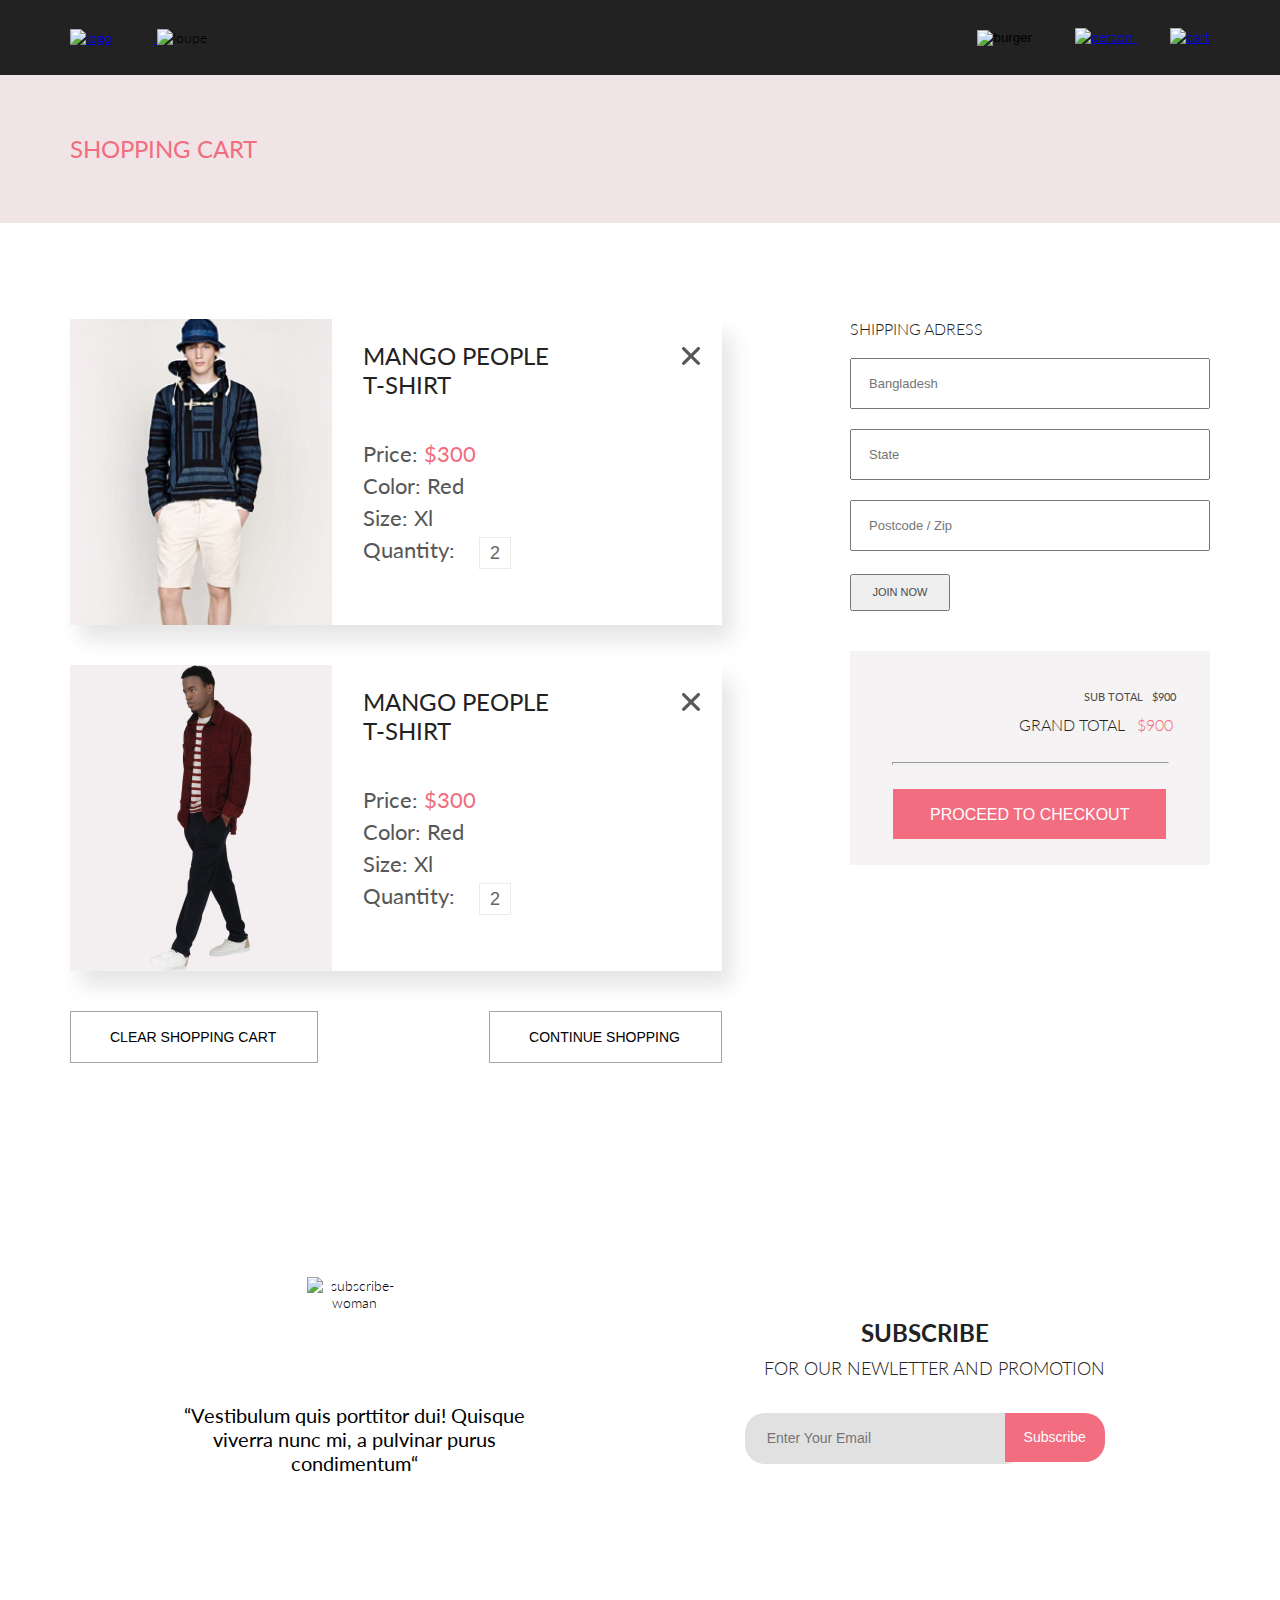
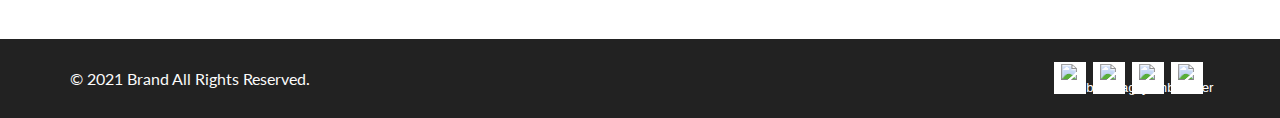
==== cart.html @ 29a33e41 "Выпадающее меню при наведении на бургер, затемнение картинок, тех для которых нашёл макеты, стилизов" ====
<!DOCTYPE html>
<html lang="en">

<head>
    <meta charset="UTF-8">
    <meta http-equiv="X-UA-Compatible" content="IE=edge">
    <meta name="viewport" content="width=device-width, initial-scale=1.0">
    <link rel="stylesheet" href="css/style.css">
    <link rel="preconnect" href="https://fonts.gstatic.com">
    <link href="https://fonts.googleapis.com/css2?family=Lato:ital,wght@0,400;0,700;0,900;1,400&display=swap"
        rel="stylesheet">
    <title>Cart</title>
</head>

<body>
    <header class="header">
        <div class="container header__container">
            <div>
                <a href="index.html">
                    <img class="header__logo" src="./img/logo.svg" alt="logo" width="44" height="38">
                </a>
                <img src="./img/loupe.svg" alt="loupe" width="26" height="28">
            </div>
            <div>
                <button type="button" class="header__button">
                    <img src="./img/burger.svg" alt="burger" width="32" height="23">
                    <nav class="header__navigation">
                        <img class="header__cross" src="./img/thecross.svg" alt="thecross" width="12" height="12">
                        <h2 class="header__title">MENU</h2>
                        <ul class="header__navigation-list">
                            <li>
                                <a class="header__sub-title" href="#">MAN</a>
                                <ul>
                                    <li class="header__sublinks"><a href="#">Accessories</a></li>
                                    <li class="header__sublinks"><a href="#">Bags</a></li>
                                    <li class="header__sublinks"><a href="#">Denim</a></li>
                                    <li class="header__sublinks"><a href="#">T-Shirts</a></li>
                                </ul>
                            </li>
                            <li>
                                <a class="header__sub-title" href="#">WOMAN</a>
                                <ul>
                                    <li class="header__sublinks"><a href="#">Accessories</a></li>
                                    <li class="header__sublinks"><a href="#">Jackets & Coats</a></li>
                                    <li class="header__sublinks"><a href="#">Polos</a></li>
                                    <li class="header__sublinks"><a href="#">T-Shirts</a></li>
                                    <li class="header__sublinks"><a href="#">Shirts</a></li>
                                </ul>
                            </li>
                            <li>
                                <a class="header__sub-title" href="#">KIDS</a>
                                <ul>
                                    <li class="header__sublinks"><a href="#">Accessories</a></li>
                                    <li class="header__sublinks"><a href="#">Jackets & Coats</a></li>
                                    <li class="header__sublinks"><a href="#">Polos</a></li>
                                    <li class="header__sublinks"><a href="#">T-Shirts</a></li>
                                    <li class="header__sublinks"><a href="#">Shirts</a></li>
                                    <li class="header__sublinks"><a href="#">Bags</a></li>
                                </ul>
                            </li>

                        </ul>
                    </nav>
                </button>
                <a class="header__link" href="registration.html">
                    <img src="./img/person.svg" alt="person" width="29" height="29">
                </a>
                <a href="#">
                    <img src="./img/cart.svg" alt="cart" width="32" height="29">
                </a>
            </div>
        </div>
    </header>

    <main>
        <section class="cart__header">
            <h1 class="cart__header-title container">SHOPPING CART</h1>
        </section>
        <section class="cart__block container">
            <li class="cart__cart-box">
                <ul class="cart__cart-table">
                    <img class="cart__img" src="./img/cart-goods-boy.jpg" alt="cart-goods-boy" width="262" height="306">
                    <div class="cart__cart-content">
                        <div class="cart__title-and-cross">
                            <h3 class="cart__cart-title">MANGO PEOPLE T-SHIRT</h3>
                            <img class="cart__cart-cross-img" src="./img/cart-cross.svg" alt="cart-cross" width="18"
                                height="18">
                        </div>
                        <p class="cart__cart-text">Price: <span class="cart__pink-text">$300</span></p>
                        <p class="cart__cart-text">Color: Red</p>
                        <p class="cart__cart-text">Size: Xl</p>
                        <div class="cart__text-and-button">
                            <p class="cart__cart-text">Quantity:</p>
                            <button class="cart__quantity-button">2</button>
                        </div>
                    </div>
                </ul>
                <ul class="cart__cart-table">
                    <img class="cart__img" src="./img/cart-walking-man.jpg" alt="cart-walking-man" width="262"
                        height="306">
                    <div class="cart__cart-content">
                        <div class="cart__title-and-cross">
                            <h3 class="cart__cart-title">MANGO PEOPLE T-SHIRT</h3>
                            <img class="cart__cart-cross-img" src="./img/cart-cross.svg" alt="cart-cross" width="18"
                                height="18">
                        </div>
                        <p class="cart__cart-text">Price: <span class="cart__pink-text">$300</span></p>
                        <p class="cart__cart-text">Color: Red</p>
                        <p class="cart__cart-text">Size: Xl</p>
                        <div class="cart__text-and-button">
                            <p class="cart__cart-text">Quantity:</p>
                            <button class="cart__quantity-button">2</button>
                        </div>
                    </div>
                </ul>
                <ul class="cart__shopping-buttons-box">
                    <button class="cart__shopping-buttons">CLEAR SHOPPING CART</button>
                    <button class="cart__shopping-buttons">CONTINUE SHOPPING</button>
                </ul>
            </li>
            <li class="cart__form-and-checkout-box">
                <ul>
                    <form class="cart__form" action="cart__form">
                        <fieldset>
                            <legend class="cart__form-title">SHIPPING ADRESS</legend>
                        </fieldset>
                        <input class="input" id="country" type="text" placeholder="Bangladesh">
                        <input class="input" id="State" type="text" placeholder="State">
                        <input class="input" id="postcode" type="text" placeholder="Postcode / Zip">
                        <button class="cart__form-button" type="submit">JOIN NOW</button>
                    </form>
                </ul>

                <ul class="cart__checkout-box">
                    <li>
                        <p class="cart__sub-total">SUB TOTAL &nbsp $900</p>
                    </li>
                    <li>
                        <p class="cart__grand-total">GRAND TOTAL &nbsp<span class="cart__pink-text"> $900</span></p>
                    </li>
                    <li>
                        <hr class="cart__hr">
                    </li>
                    <li>
                        <button class="cart__checkout-button" type="submit">PROCEED TO CHECKOUT</button>
                    </li>
                </ul>

            </li>
        </section>
    </main>

    <footer>
        <div class="subscribe__block">
            <div class="container subscribe__block-items">
                <div class="subscribe__cards">
                    <img class="subscribe__image" src="./img/subscribe-woman.png" alt="subscribe-woman" width="96"
                        height="96">
                    <p class="subscribe__text">“Vestibulum quis porttitor dui! Quisque viverra nunc mi, a pulvinar purus
                        condimentum“</p>
                </div>
                <div class="subscribe__cards">
                    <h2 class="subscribe__title">SUBSCRIBE</h2>
                    <p class="subscribe__title-text">FOR OUR NEWLETTER AND PROMOTION</p>
                    <form action="#">
                        <label for="email"></label>
                        <div class="form__wiew">
                            <input class="email__window" type="email" placeholder="Enter Your Email">
                            <button class="email__button" type="submit">Subscribe</button>
                        </div>
                    </form>
                </div>
            </div>
        </div>
        <div class="social__block">
            <div class="container social__block-items">
                <p class="all__rights-text">© 2021 Brand All Rights Reserved.</p>
                <ul class="social__block-links">
                    <li class="social__links-border"><button class="social__buttons"><img src="./img/facebook.svg"
                                alt="facebook"></button></li>
                    <li class="social__links-border"><button class="social__buttons"><img src="./img/instagram.svg"
                                alt="instagram"></button>
                    </li>
                    <li class="social__links-border"><button class="social__buttons"><img src="./img/lyambda.svg"
                                alt="lyambda"></button></li>
                    <li class="social__links-border"><button class="social__buttons"><img src="./img/twitter.svg"
                                alt="twitter"></button></li>
                </ul>
            </div>
        </div>
    </footer>
</body>

</html>
---- css/style.css ----
@charset "UTF-8";
/* http://meyerweb.com/eric/tools/css/reset/ 
   v2.0 | 20110126
   License: none (public domain)
*/
html, body, div, span, applet, object, iframe,
h1, h2, h3, h4, h5, h6, p, blockquote, pre,
a, abbr, acronym, address, big, cite, code,
del, dfn, em, img, ins, kbd, q, s, samp,
small, strike, strong, sub, sup, tt, var,
b, u, i, center,
dl, dt, dd, ol, ul, li,
fieldset, form, label, legend,
table, caption, tbody, tfoot, thead, tr, th, td,
article, aside, canvas, details, embed,
figure, figcaption, footer, header, hgroup,
menu, nav, output, ruby, section, summary,
time, mark, audio, video {
  margin: 0;
  padding: 0;
  border: 0;
  font-size: 100%;
  vertical-align: baseline;
}

/* HTML5 display-role reset for older browsers */
article, aside, details, figcaption, figure,
footer, header, hgroup, menu, nav, section {
  display: block;
}

body {
  line-height: 1;
}

ol, ul {
  list-style: none;
}

blockquote, q {
  quotes: none;
}

blockquote:before, blockquote:after,
q:before, q:after {
  content: '';
  content: none;
}

table {
  border-collapse: collapse;
  border-spacing: 0;
}

body {
  font-family: Lato;
  font-size: 14px;
  font-style: normal;
  font-weight: 300;
  line-height: 17px;
}

.container {
  width: 1140px;
  margin: 0 auto;
}

.visually-hidden {
  position: absolute;
  width: 1px;
  height: 1px;
  margin: -1px;
  padding: 0;
  overflow: hidden;
  border: 0;
  clip: rect(0 0 0 0);
}

li {
  list-style-type: none;
  /* Убираем маркеры у всех Li */
}

.input {
  font-style: normal;
  font-weight: 300;
  font-size: 13px;
  line-height: 16px;
  color: #B1B1B1;
}

.header {
  background-color: #222222;
}

.header__navigation {
  display: none;
  position: absolute;
  width: 232px;
  height: 764px;
  top: 75px;
  margin-left: 170px;
  background-color: white;
  z-index: 1;
}

.header__cross {
  margin-right: 12px;
  margin-top: 12px;
  float: right;
}

.header__title {
  font-style: normal;
  font-weight: bold;
  font-size: 14px;
  line-height: 17px;
  color: #000000;
  margin-left: 34px;
  margin-top: 37px;
  margin-bottom: 24px;
  text-align: left;
}

.header__navigation-list {
  text-align: left;
}

.header__sub-title {
  font-style: normal;
  font-weight: normal;
  font-size: 14px;
  line-height: 17px;
  color: #F16D7F;
  text-decoration: none;
  margin-left: 33px;
}

.header__sublinks a {
  color: #6F6E6E;
  margin-left: 54px;
  text-decoration: none;
}

.header__sublinks {
  margin-bottom: 11px;
  margin-top: 12px;
}

.header__container {
  display: flex;
  justify-content: space-between;
  align-items: center;
  min-height: 75px;
}

.header__logo {
  margin: 0 41px 0 0;
}

.header__button {
  background: transparent;
  border: none;
  margin: 0 33px 0 0;
  display: inline-block;
}

.header__button:hover .header__navigation {
  display: block;
}

.header__link {
  margin: 0 33px 0 0;
}

.brand {
  max-width: 1600px;
  display: flex;
  margin: 0 auto 65px auto;
}

.brand__img {
  background-color: #f1e4e6;
}

.brand__title-container {
  background: #f1e4e6;
  flex-grow: 1;
  padding: 0 0 0 92px;
  display: flex;
  align-items: center;
}

.brand__title {
  font-size: 48px;
  font-weight: 900;
  line-height: 58px;
  /* width: 377px; */
  text-transform: uppercase;
}

.brand__sub-title {
  font-size: 32px;
  font-weight: 700;
  line-height: 38px;
  display: block;
}

.brand__pink-sub-title {
  color: #F16D7F;
}

.promotions__list {
  margin: 0 0 63px;
}

.promotions__list {
  display: flex;
  justify-content: space-between;
  flex-wrap: wrap;
}

.promotions__item {
  width: 360px;
  min-height: 260px;
  display: flex;
  align-items: center;
  justify-content: center;
  margin: 0 0 30px;
}

.promotions__item--woman {
  background-image: url(../img/promotions-woman.jpg);
  background-size: cover;
  display: flex;
  flex-direction: column;
}

.promotions__item--woman:hover {
  background-image: url(/img/promotions-woman-black.png);
  background-size: cover;
  display: flex;
  flex-direction: column;
}

.promotions__item--man {
  background-image: url(../img/promotions-man.jpg);
  background-size: cover;
  display: flex;
  flex-direction: column;
}

.promotions__item--man:hover {
  background-image: url(/img/promotions-man-black.png);
  background-size: cover;
  display: flex;
  flex-direction: column;
  z-index: 1;
}

.promotions__item--kids {
  background-image: url(../img/promotions-kids.jpg);
  background-size: cover;
  display: flex;
  flex-direction: column;
}

.promotions__item--kids:hover {
  background-image: url(/img/promotions-kids-black.png);
  background-size: cover;
  display: flex;
  flex-direction: column;
}

.promotions__item--accessories {
  background-image: url(../img/promotions-accesories.jpg);
  background-size: cover;
  width: 100%;
  display: flex;
  flex-direction: column;
}

.promotions__title {
  color: #FFFFFF;
  font-size: 16px;
  line-height: 19px;
  font-weight: 400;
}

.promotions__text {
  font-size: 24px;
  line-height: 28px;
  text-align: center;
  color: #F16D7F;
}

.products__title {
  font-size: 30px;
  line-height: 36px;
  text-align: center;
}

.products__text {
  font-size: 14px;
  line-height: 17px;
  text-align: center;
  color: #9F9F9F;
  margin: 6px auto 48px auto;
}

.products__list {
  display: flex;
  justify-content: space-between;
  flex-wrap: wrap;
}

.products__item {
  width: 360px;
}

.products__item .product__img {
  display: block;
}

.products__item .product__description {
  background-color: #F8F8F8;
  padding: 25px 29px 20px 17px;
  margin: 0 0 30px 0;
}

.products__item .product__title {
  font-size: 13px;
  line-height: 16px;
  margin: 0 0 13px 0;
}

.products__item .product__text {
  font-size: 14px;
  line-height: 17px;
  color: #5D5D5D;
  margin: 0 0 18px 0;
}

.products__item .product__price {
  font-size: 16px;
  line-height: 19px;
  color: #F16D7F;
}

.products__item .product__button {
  display: none;
}

.products__button {
  font-size: 16px;
  line-height: 19px;
  color: #F26376;
  border: 1px solid #FF6A6A;
  margin: 18px auto 95px auto;
  padding: 15px 38px 15px 38px;
  background-color: #FFFFFF;
  position: relative;
  left: 40%;
}

.discount {
  background-color: #222222;
}

.discount__box {
  display: flex;
  justify-content: space-around;
  height: 341px;
  align-items: center;
}

.discount_card {
  text-align: center;
  max-width: 360px;
}

.discount_title {
  font-size: 20px;
  line-height: 24px;
  font-style: normal;
  font-weight: normal;
  color: #FBFBFB;
  margin: 28px 0 16px 0;
}

.discount_text {
  font-size: 14px;
  line-height: 17px;
  font-weight: 300;
  color: #FBFBFB;
  font-style: normal;
}

.subscribe__block {
  background-image: url(../img/subscribe.png);
  height: 448px;
  max-width: 1600px;
  margin: 0 auto;
}

.subscribe__block-items {
  display: flex;
  justify-content: space-around;
  align-items: center;
}

.subscribe__cards {
  display: flex;
  flex-direction: column;
  align-items: center;
  text-align: center;
}

.subscribe__image {
  margin: 86px 0 30px 0;
}

.subscribe__text {
  font-style: normal;
  font-weight: normal;
  font-size: 20px;
  line-height: 24px;
  max-width: 359px;
}

.subscribe__title {
  font-style: normal;
  font-weight: bold;
  font-size: 24px;
  line-height: 40px;
  color: #222224;
  margin: 110px auto 0 auto;
}

.subscribe__title-text {
  font-style: normal;
  font-size: 18px;
  line-height: 30px;
  color: #222224;
  margin: auto 0 30px auto;
}

.all__rights-text {
  color: #FBFBFB;
  font-style: normal;
  font-weight: normal;
  font-size: 16px;
  line-height: 19px;
}

.social__block {
  background-color: #222222;
}

.social__block-items {
  display: flex;
  justify-content: space-between;
  align-items: center;
  min-height: 79px;
}

.social__block-links {
  display: flex;
  justify-content: space-around;
  align-items: center;
  text-align: center;
}

.social__buttons {
  width: 32px;
  height: 32px;
  color: #FFFFFF;
  border: 1px solid #FFFFFF;
  background-color: #FFFFFF;
  position: relative;
  margin: auto 7px auto 0;
}

.email__window {
  width: 256px;
  height: 49px;
  background-color: #E1E1E1;
  border: 0px;
  border-radius: 20px;
  padding-left: 22px;
  font-style: normal;
  font-weight: normal;
  font-size: 14px;
  line-height: 17px;
}

.form__wiew {
  display: flex;
}

.email__button {
  width: 100px;
  height: 49px;
  margin-left: -20px;
  border-radius: 0 20px 20px 0;
  background: #F16D7F;
  color: #FFFFFF;
  font-style: normal;
  font-weight: normal;
  font-size: 14px;
  line-height: 17px;
  border: 0px;
}

.registration__header {
  height: 148px;
  background: #f1e4e6;
}

.registration__header-title {
  font-style: normal;
  font-weight: normal;
  font-size: 24px;
  line-height: 29px;
  color: #F16D7F;
  padding: 59px 0 0 0;
}

.content__block {
  display: flex;
  margin: 64px auto 96px auto;
}

.registration__form {
  display: flex;
  flex-direction: column;
  width: 360px;
}

.gender__block {
  display: flex;
}

.label_name {
  font-style: normal;
  font-weight: 300;
  font-size: 16px;
  line-height: 19px;
  margin-bottom: 20px;
  color: #222222;
}

.input {
  margin-bottom: 20px;
  height: 45px;
  padding-left: 17px;
}

.gender__block {
  margin-top: 13px;
  margin-bottom: 35px;
  font-style: normal;
  font-weight: 300;
  font-size: 11px;
  line-height: 13px;
}

.radio {
  width: 17px;
  height: 17px;
  border: 1px solid #A4A4A4;
  box-sizing: border-box;
  margin-top: -2px;
}

.radio__button {
  font-style: normal;
  font-weight: 300;
  font-size: 11px;
  line-height: 13px;
  color: #000000;
}

.form__text {
  margin-top: -5px;
  margin-bottom: 39px;
  font-style: normal;
  font-weight: 300;
  font-size: 13px;
  line-height: 16px;
  color: #B1B1B1;
}

.registration__button {
  font-style: normal;
  font-weight: normal;
  font-size: 14px;
  line-height: 17px;
  color: #FFFFFF;
  padding: 16px 66px 17px 29px;
  background-color: #F16D7F;
  width: 60%;
  border: 1px solid #F16D7F;
  display: flex;
  align-items: center;
}

.arrow {
  margin-left: 20px;
}

.offer {
  display: flex;
  flex-direction: column;
  width: 652px;
  margin-left: 128px;
  font-style: normal;
  font-weight: 300;
  font-size: 24px;
  line-height: 29px;
  color: #000000;
}

.loyalty__text {
  margin: 22px auto 21px auto;
}

.loyalty__bullets {
  padding-bottom: 16px;
  margin-left: 40px;
  position: relative;
}

.loyalty__bullets:before {
  content: "";
  background-image: url(../img/checkmark.svg);
  position: absolute;
  width: 20px;
  height: 16px;
  margin-left: -40px;
  margin-bottom: -5px;
  top: 8px;
}

.cart__header {
  height: 148px;
  background: #f1e4e6;
}

.cart__header-title {
  font-style: normal;
  font-weight: normal;
  font-size: 24px;
  line-height: 29px;
  color: #F16D7F;
  padding: 59px 0 0 0;
}

.cart__block {
  display: flex;
  justify-content: space-around;
  margin-top: 96px;
}

.cart__cart-table {
  display: flex;
  margin-bottom: 40px;
  box-shadow: 10px 15px 20px #E5E5E5;
}

.cart__form {
  display: flex;
  flex-direction: column;
  margin-bottom: 40px;
}

.cart__cart-title {
  font-style: normal;
  font-weight: normal;
  font-size: 24px;
  line-height: 29px;
  color: #222222;
  width: 200px;
  margin-left: 31px;
  margin-top: 22px;
  margin-bottom: 42px;
}

.cart__cart-text {
  font-style: normal;
  font-weight: normal;
  font-size: 22px;
  line-height: 26px;
  color: #575757;
  margin-left: 31px;
  margin-bottom: 6px;
}

.cart__quantity-button {
  font-style: normal;
  font-weight: normal;
  font-size: 18px;
  line-height: 22px;
  color: #656565;
  background: #FFFFFF;
  border: 1px solid #EAEAEA;
  padding: 1px 10px 1px 10px;
  margin-left: 24px;
}

.cart__text-and-button {
  display: flex;
}

.cart__title-and-cross {
  display: flex;
  justify-content: space-between;
}

.cart__cart-content {
  width: 390px;
}

.cart__cart-cross-img {
  margin-top: 28px;
  margin-right: 22px;
}

.cart__shopping-buttons-box {
  display: flex;
  margin-top: 32px;
  margin-bottom: 128px;
  justify-content: space-between;
}

.cart__shopping-buttons {
  font-style: normal;
  font-weight: 300;
  font-size: 14px;
  line-height: 17px;
  color: #000000;
  border: 1px solid #A4A4A4;
  background: #FFFFFF;
  padding: 17px 41px 16px 39px;
}

.cart__form-title {
  font-style: normal;
  font-weight: 300;
  font-size: 16px;
  line-height: 19px;
  color: #222222;
  margin-bottom: 20px;
}

.cart__form-and-checkout-box {
  width: 360px;
  margin-left: 128px;
}

.cart__form-button {
  margin-top: 3px;
  width: 100px;
  font-style: normal;
  font-weight: 300;
  font-size: 11px;
  line-height: 13px;
  color: #4A4A4A;
  padding: 10px 15px 10px 15px;
}

.cart__checkout-box {
  background: #F5F3F3;
  height: 214px;
}

.cart__sub-total {
  font-style: normal;
  font-weight: normal;
  font-size: 11px;
  line-height: 13px;
  color: #4A4A4A;
  padding-top: 39px;
  padding-right: 34px;
  text-align: right;
}

.cart__grand-total {
  font-style: normal;
  font-weight: 300;
  font-size: 16px;
  line-height: 19px;
  color: #222222;
  text-align: right;
  padding: 12px 37px 21px 0px;
}

.cart__hr {
  width: 275px;
  height: 1px;
  color: #E2E2E2;
}

.cart__checkout-button {
  font-style: normal;
  font-weight: 300;
  font-size: 16px;
  line-height: 19px;
  color: #FFFFFF;
  width: 273px;
  height: 50px;
  border: 1px solid #F16D7F;
  margin-top: 17px;
  background-color: #F16D7F;
  position: relative;
  left: 12%;
}

.cart__pink-text {
  color: #F16D7F;
}
/*# sourceMappingURL=style.css.map */
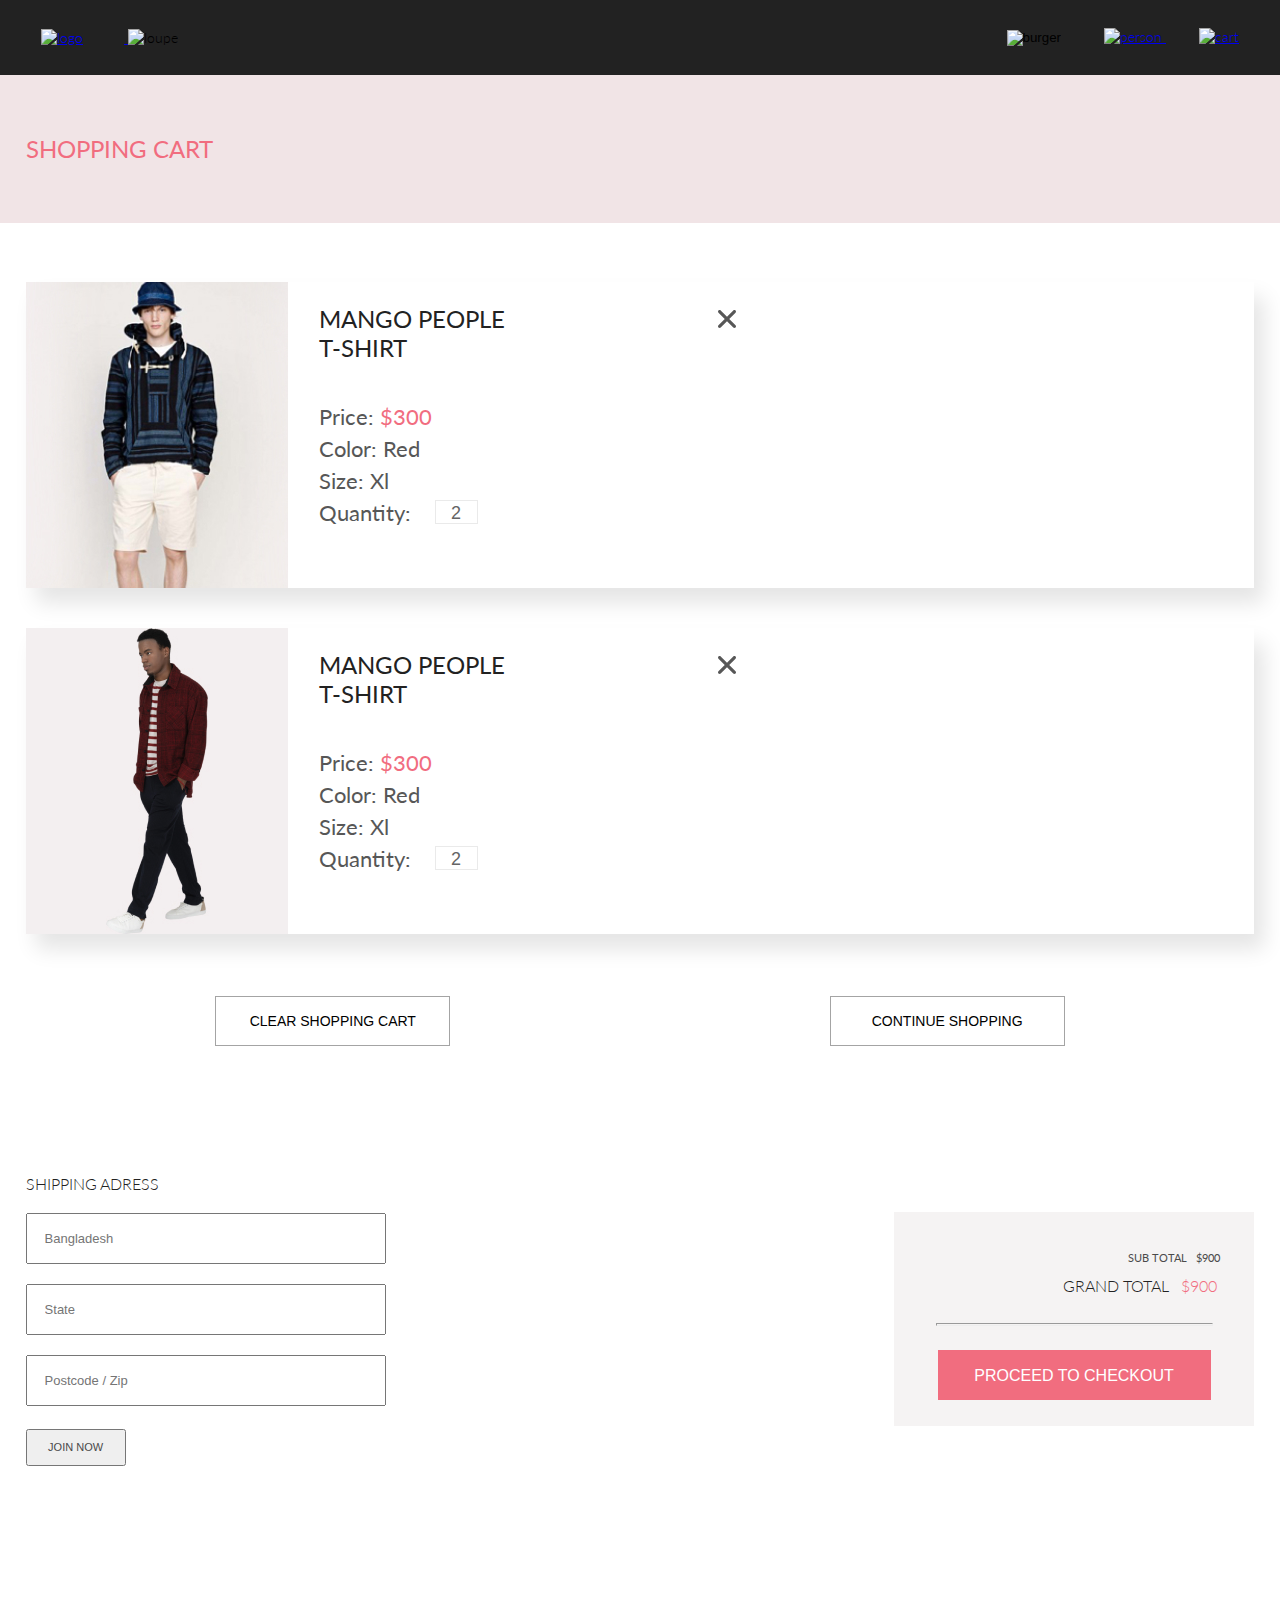
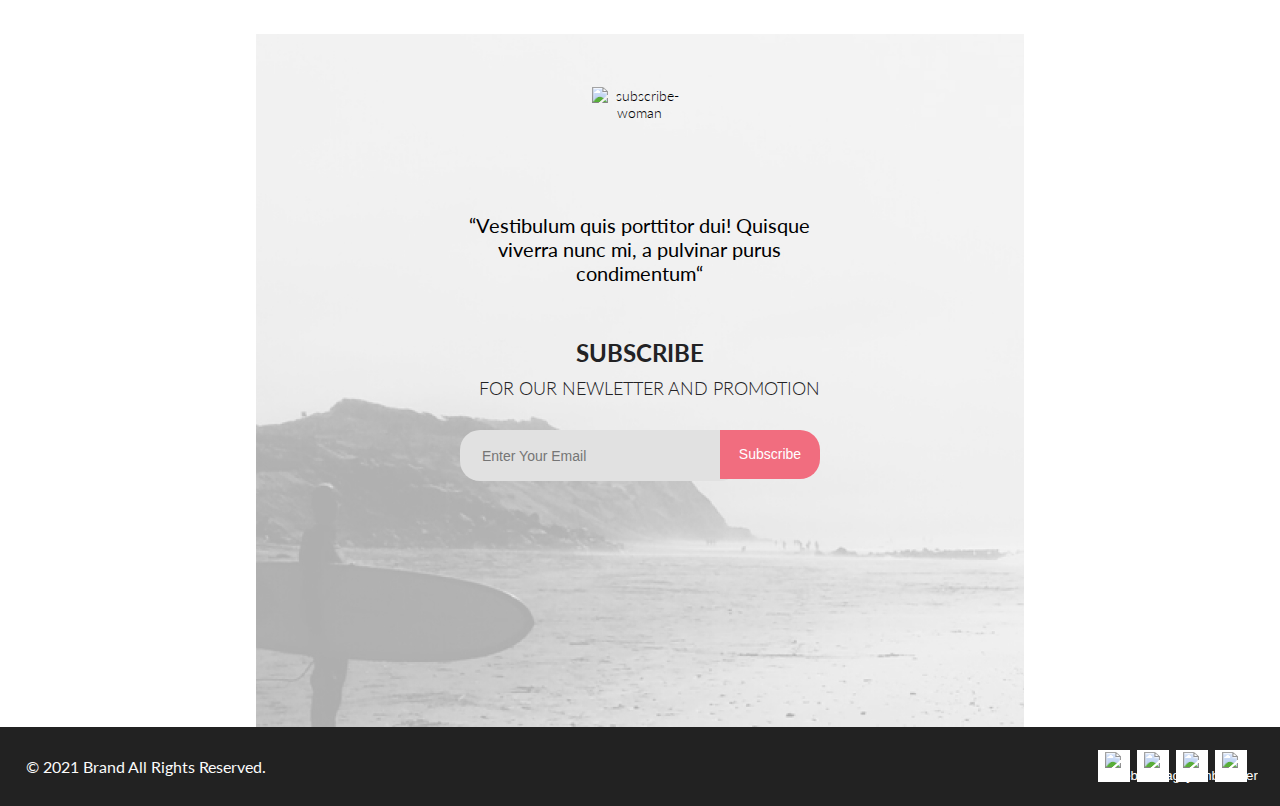
==== commit 9508a43d: "адаптив страниц index, registration, cart" ====
--- a/cart.html
+++ b/cart.html
@@ -24,44 +24,44 @@
             <div>
                 <button type="button" class="header__button">
                     <img src="./img/burger.svg" alt="burger" width="32" height="23">
-                    <nav class="header__navigation">
-                        <img class="header__cross" src="./img/thecross.svg" alt="thecross" width="12" height="12">
-                        <h2 class="header__title">MENU</h2>
-                        <ul class="header__navigation-list">
-                            <li>
-                                <a class="header__sub-title" href="#">MAN</a>
-                                <ul>
-                                    <li class="header__sublinks"><a href="#">Accessories</a></li>
-                                    <li class="header__sublinks"><a href="#">Bags</a></li>
-                                    <li class="header__sublinks"><a href="#">Denim</a></li>
-                                    <li class="header__sublinks"><a href="#">T-Shirts</a></li>
-                                </ul>
-                            </li>
-                            <li>
-                                <a class="header__sub-title" href="#">WOMAN</a>
-                                <ul>
-                                    <li class="header__sublinks"><a href="#">Accessories</a></li>
-                                    <li class="header__sublinks"><a href="#">Jackets & Coats</a></li>
-                                    <li class="header__sublinks"><a href="#">Polos</a></li>
-                                    <li class="header__sublinks"><a href="#">T-Shirts</a></li>
-                                    <li class="header__sublinks"><a href="#">Shirts</a></li>
-                                </ul>
-                            </li>
-                            <li>
-                                <a class="header__sub-title" href="#">KIDS</a>
-                                <ul>
-                                    <li class="header__sublinks"><a href="#">Accessories</a></li>
-                                    <li class="header__sublinks"><a href="#">Jackets & Coats</a></li>
-                                    <li class="header__sublinks"><a href="#">Polos</a></li>
-                                    <li class="header__sublinks"><a href="#">T-Shirts</a></li>
-                                    <li class="header__sublinks"><a href="#">Shirts</a></li>
-                                    <li class="header__sublinks"><a href="#">Bags</a></li>
-                                </ul>
-                            </li>
+                </button>
+                <nav class="header__navigation">
+                    <img class="header__cross" src="./img/thecross.svg" alt="thecross" width="12" height="12">
+                    <h2 class="header__title">MENU</h2>
+                    <ul class="header__navigation-list">
+                        <li>
+                            <a class="header__sub-title" href="#">MAN</a>
+                            <ul>
+                                <li class="header__sublinks"><a href="#">Accessories</a></li>
+                                <li class="header__sublinks"><a href="#">Bags</a></li>
+                                <li class="header__sublinks"><a href="#">Denim</a></li>
+                                <li class="header__sublinks"><a href="#">T-Shirts</a></li>
+                            </ul>
+                        </li>
+                        <li>
+                            <a class="header__sub-title" href="#">WOMAN</a>
+                            <ul>
+                                <li class="header__sublinks"><a href="#">Accessories</a></li>
+                                <li class="header__sublinks"><a href="#">Jackets & Coats</a></li>
+                                <li class="header__sublinks"><a href="#">Polos</a></li>
+                                <li class="header__sublinks"><a href="#">T-Shirts</a></li>
+                                <li class="header__sublinks"><a href="#">Shirts</a></li>
+                            </ul>
+                        </li>
+                        <li>
+                            <a class="header__sub-title" href="#">KIDS</a>
+                            <ul>
+                                <li class="header__sublinks"><a href="#">Accessories</a></li>
+                                <li class="header__sublinks"><a href="#">Jackets & Coats</a></li>
+                                <li class="header__sublinks"><a href="#">Polos</a></li>
+                                <li class="header__sublinks"><a href="#">T-Shirts</a></li>
+                                <li class="header__sublinks"><a href="#">Shirts</a></li>
+                                <li class="header__sublinks"><a href="#">Bags</a></li>
+                            </ul>
+                        </li>
 
-                        </ul>
-                    </nav>
-                </button>
+                    </ul>
+                </nav>
                 <a class="header__link" href="registration.html">
                     <img src="./img/person.svg" alt="person" width="29" height="29">
                 </a>
@@ -186,6 +186,7 @@
                     <li class="social__links-border"><button class="social__buttons"><img src="./img/twitter.svg"
                                 alt="twitter"></button></li>
                 </ul>
+                <p class="all__rights-text-mob">© 2021 Brand All Rights Reserved.</p>
             </div>
         </div>
     </footer>
--- a/css/style.css
+++ b/css/style.css
@@ -61,7 +61,7 @@
 }
 
 .container {
-  width: 1140px;
+  width: 71%;
   margin: 0 auto;
 }
 
@@ -89,19 +89,19 @@
   color: #B1B1B1;
 }
 
+@media (max-width: 1600px) {
+  .container {
+    width: 96%;
+  }
+}
+
 .header {
   background-color: #222222;
+  position: relative;
 }
 
 .header__navigation {
   display: none;
-  position: absolute;
-  width: 232px;
-  height: 764px;
-  top: 75px;
-  margin-left: 170px;
-  background-color: white;
-  z-index: 1;
 }
 
 .header__cross {
@@ -162,21 +162,79 @@
   background: transparent;
   border: none;
   margin: 0 33px 0 0;
-  display: inline-block;
-}
-
-.header__button:hover .header__navigation {
+}
+
+.header__button:hover + .header__navigation {
   display: block;
+}
+
+.header__button:hover .header__button-icon {
+  fill: #F16D7F;
+}
+
+.header__button:active .header__button-icon {
+  fill: #f1e4e6;
+}
+
+.header__navigation {
+  position: absolute;
+  width: 232px;
+  height: 764px;
+  top: 75px;
+  margin-left: 90px;
+  background-color: white;
+  z-index: 1;
+}
+
+@media (max-width: 1600px) {
+  .header__navigation {
+    margin-left: 30px;
+  }
+}
+
+@media (max-width: 767px) {
+  .header__navigation {
+    margin-left: 10px;
+  }
 }
 
 .header__link {
   margin: 0 33px 0 0;
 }
 
+.header:hover .header__button-icon {
+  fill: #F16D7F;
+}
+
+.header:active .header__button-icon {
+  fill: #f1e4e6;
+}
+
+@media (max-width: 1600px) {
+  .header {
+    padding: 0 16px;
+  }
+}
+
+@media (max-width: 767px) {
+  .header {
+    padding: 0 16px;
+  }
+  .header__link {
+    display: none;
+  }
+}
+
 .brand {
   max-width: 1600px;
   display: flex;
   margin: 0 auto 65px auto;
+}
+
+@media (max-width: 767px) {
+  .brand {
+    min-height: 363px;
+  }
 }
 
 .brand__img {
@@ -189,6 +247,18 @@
   padding: 0 0 0 92px;
   display: flex;
   align-items: center;
+}
+
+@media (max-width: 1600px) {
+  .brand__title-container {
+    padding: 0 0 0 69px;
+  }
+}
+
+@media (max-width: 767px) {
+  .brand__title-container {
+    padding: 0 0 0 83px;
+  }
 }
 
 .brand__title {
@@ -199,6 +269,22 @@
   text-transform: uppercase;
 }
 
+@media (max-width: 1600px) {
+  .brand__title {
+    font-size: 44px;
+    line-height: 52px;
+    font-weight: normal;
+  }
+}
+
+@media (max-width: 767px) {
+  .brand__title {
+    font-size: 38px;
+    line-height: 46px;
+    font-weight: normal;
+  }
+}
+
 .brand__sub-title {
   font-size: 32px;
   font-weight: 700;
@@ -206,10 +292,37 @@
   display: block;
 }
 
+@media (max-width: 1600px) {
+  .brand__sub-title {
+    font-size: 24px;
+    line-height: 29px;
+    font-weight: normal;
+  }
+}
+
+@media (max-width: 767px) {
+  .brand__sub-title {
+    font-size: 20px;
+    line-height: 24px;
+    font-weight: normal;
+  }
+}
+
 .brand__pink-sub-title {
   color: #F16D7F;
 }
 
+.brand__img {
+  width: 48%;
+  height: auto;
+}
+
+@media (max-width: 767px) {
+  .brand__img {
+    display: none;
+  }
+}
+
 .promotions__list {
   margin: 0 0 63px;
 }
@@ -221,7 +334,7 @@
 }
 
 .promotions__item {
-  width: 360px;
+  width: 31%;
   min-height: 260px;
   display: flex;
   align-items: center;
@@ -229,6 +342,22 @@
   margin: 0 0 30px;
 }
 
+@media (max-width: 1600px) {
+  .promotions__item {
+    width: 31%;
+    min-height: 168px;
+    margin: 0 0 19px;
+  }
+}
+
+@media (max-width: 767px) {
+  .promotions__item {
+    width: 100%;
+    min-height: 247px;
+    margin: 0 0 32px;
+  }
+}
+
 .promotions__item--woman {
   background-image: url(../img/promotions-woman.jpg);
   background-size: cover;
@@ -237,7 +366,7 @@
 }
 
 .promotions__item--woman:hover {
-  background-image: url(/img/promotions-woman-black.png);
+  background-image: url(../img/promotions-woman-black.png);
   background-size: cover;
   display: flex;
   flex-direction: column;
@@ -251,7 +380,7 @@
 }
 
 .promotions__item--man:hover {
-  background-image: url(/img/promotions-man-black.png);
+  background-image: url(../img/promotions-man-black.png);
   background-size: cover;
   display: flex;
   flex-direction: column;
@@ -266,7 +395,7 @@
 }
 
 .promotions__item--kids:hover {
-  background-image: url(/img/promotions-kids-black.png);
+  background-image: url(../img/promotions-kids-black.png);
   background-size: cover;
   display: flex;
   flex-direction: column;
@@ -278,6 +407,12 @@
   width: 100%;
   display: flex;
   flex-direction: column;
+}
+
+@media (max-width: 1600px) {
+  .promotions__item--accessories {
+    min-height: 116px;
+  }
 }
 
 .promotions__title {
@@ -314,12 +449,31 @@
   flex-wrap: wrap;
 }
 
+@media (max-width: 767px) {
+  .products__list {
+    flex-direction: column;
+    align-items: center;
+  }
+}
+
 .products__item {
   width: 360px;
 }
 
+@media (max-width: 375px) {
+  .products__item {
+    width: 100%;
+  }
+}
+
 .products__item .product__img {
   display: block;
+}
+
+@media (max-width: 375px) {
+  .products__item .product__img {
+    width: 100%;
+  }
 }
 
 .products__item .product__description {
@@ -354,13 +508,27 @@
 .products__button {
   font-size: 16px;
   line-height: 19px;
-  color: #F26376;
+  color: #FFFFFF;
   border: 1px solid #FF6A6A;
   margin: 18px auto 95px auto;
   padding: 15px 38px 15px 38px;
-  background-color: #FFFFFF;
-  position: relative;
-  left: 40%;
+  background-color: #FF6A6A;
+  display: flex;
+  align-items: center;
+}
+
+@media (max-width: 1600px) {
+  .products__button {
+    color: #F26376;
+    background-color: #FFFFFF;
+  }
+}
+
+@media (max-width: 767px) {
+  .products__button {
+    color: #F26376;
+    background-color: #FFFFFF;
+  }
 }
 
 .discount {
@@ -374,6 +542,22 @@
   align-items: center;
 }
 
+@media (max-width: 1600px) {
+  .discount__box {
+    flex-direction: column;
+    height: 610px;
+    padding-top: 48px;
+    padding-bottom: 64px;
+  }
+}
+
+@media (max-width: 767px) {
+  .discount__box {
+    flex-direction: column;
+    padding-bottom: 81px;
+  }
+}
+
 .discount_card {
   text-align: center;
   max-width: 360px;
@@ -397,16 +581,47 @@
 }
 
 .subscribe__block {
-  background-image: url(../img/subscribe.png);
+  background: rgba(244, 244, 244, 0.7);
+  background-image: url(../img/subscribe.jpg);
+  background-repeat: no-repeat;
   height: 448px;
-  max-width: 1600px;
+  width: 1600px;
   margin: 0 auto;
+}
+
+@media (max-width: 1600px) {
+  .subscribe__block {
+    background-image: url(../img/subscribe-mob.jpg);
+    background-repeat: no-repeat;
+    height: 693px;
+    width: 768px;
+  }
+}
+
+@media (max-width: 767px) {
+  .subscribe__block {
+    background-image: url(../img/subscribe-mob.jpg);
+    height: 550px;
+    width: 375px;
+  }
 }
 
 .subscribe__block-items {
   display: flex;
   justify-content: space-around;
   align-items: center;
+}
+
+@media (max-width: 1600px) {
+  .subscribe__block-items {
+    flex-direction: column;
+  }
+}
+
+@media (max-width: 767px) {
+  .subscribe__block-items {
+    flex-direction: column;
+  }
 }
 
 .subscribe__cards {
@@ -418,6 +633,18 @@
 
 .subscribe__image {
   margin: 86px 0 30px 0;
+}
+
+@media (max-width: 1600px) {
+  .subscribe__image {
+    margin: 53px 0 30px 0;
+  }
+}
+
+@media (max-width: 767px) {
+  .subscribe__image {
+    margin: 54px 0 30px 0;
+  }
 }
 
 .subscribe__text {
@@ -437,6 +664,18 @@
   margin: 110px auto 0 auto;
 }
 
+@media (max-width: 1600px) {
+  .subscribe__title {
+    margin: 48px auto 0 auto;
+  }
+}
+
+@media (max-width: 767px) {
+  .subscribe__title {
+    margin: 59px auto 0 auto;
+  }
+}
+
 .subscribe__title-text {
   font-style: normal;
   font-size: 18px;
@@ -445,6 +684,18 @@
   margin: auto 0 30px auto;
 }
 
+@media (max-width: 1600px) {
+  .subscribe__title-text {
+    margin: auto 0 27px auto;
+  }
+}
+
+@media (max-width: 767px) {
+  .subscribe__title-text {
+    margin: auto 0 27px auto;
+  }
+}
+
 .all__rights-text {
   color: #FBFBFB;
   font-style: normal;
@@ -453,6 +704,27 @@
   line-height: 19px;
 }
 
+@media (max-width: 767px) {
+  .all__rights-text {
+    display: none;
+  }
+}
+
+.all__rights-text-mob {
+  color: #FBFBFB;
+  font-style: normal;
+  font-weight: normal;
+  font-size: 16px;
+  line-height: 19px;
+  display: none;
+}
+
+@media (max-width: 767px) {
+  .all__rights-text-mob {
+    display: block;
+  }
+}
+
 .social__block {
   background-color: #222222;
 }
@@ -464,11 +736,25 @@
   min-height: 79px;
 }
 
+@media (max-width: 767px) {
+  .social__block-items {
+    flex-direction: column;
+    height: 143px;
+    justify-content: space-around;
+  }
+}
+
 .social__block-links {
   display: flex;
   justify-content: space-around;
   align-items: center;
   text-align: center;
+}
+
+@media (max-width: 767px) {
+  .social__block-links {
+    margin-top: 43px;
+  }
 }
 
 .social__buttons {
@@ -526,9 +812,10 @@
   padding: 59px 0 0 0;
 }
 
-.content__block {
-  display: flex;
-  margin: 64px auto 96px auto;
+@media (max-width: 767px) {
+  .registration__header-title {
+    text-align: center;
+  }
 }
 
 .registration__form {
@@ -537,17 +824,48 @@
   width: 360px;
 }
 
-.gender__block {
-  display: flex;
-}
-
-.label_name {
+@media (max-width: 767px) {
+  .registration__form {
+    width: 100%;
+  }
+}
+
+.registration__form-name {
   font-style: normal;
   font-weight: 300;
   font-size: 16px;
   line-height: 19px;
   margin-bottom: 20px;
   color: #222222;
+}
+
+.registration__button {
+  font-style: normal;
+  font-weight: normal;
+  width: 167px;
+  font-size: 14px;
+  line-height: 17px;
+  color: #FFFFFF;
+  padding: 16px 24px 17px 29px;
+  background-color: #F16D7F;
+  border: 1px solid #F16D7F;
+  display: flex;
+  align-items: center;
+}
+
+.content__block {
+  display: flex;
+  margin: 64px auto 96px auto;
+}
+
+@media (max-width: 767px) {
+  .content__block {
+    flex-direction: column;
+  }
+}
+
+.gender__block {
+  display: flex;
 }
 
 .input {
@@ -591,20 +909,6 @@
   color: #B1B1B1;
 }
 
-.registration__button {
-  font-style: normal;
-  font-weight: normal;
-  font-size: 14px;
-  line-height: 17px;
-  color: #FFFFFF;
-  padding: 16px 66px 17px 29px;
-  background-color: #F16D7F;
-  width: 60%;
-  border: 1px solid #F16D7F;
-  display: flex;
-  align-items: center;
-}
-
 .arrow {
   margin-left: 20px;
 }
@@ -621,17 +925,85 @@
   color: #000000;
 }
 
-.loyalty__text {
+@media (max-width: 1600px) {
+  .offer {
+    margin-left: 22px;
+  }
+}
+
+@media (max-width: 767px) {
+  .offer {
+    margin: 40px 0px 0px 0px;
+    width: 100%;
+  }
+}
+
+.offer__header {
+  font-weight: 300;
+  font-size: 24px;
+  line-height: 29px;
+}
+
+@media (max-width: 1600px) {
+  .offer__header {
+    font-size: 16px;
+    line-height: 19px;
+  }
+}
+
+@media (max-width: 767px) {
+  .offer__header {
+    font-size: 16px;
+    line-height: 19px;
+  }
+}
+
+.offer__text {
   margin: 22px auto 21px auto;
-}
-
-.loyalty__bullets {
+  font-style: normal;
+  font-weight: 300;
+  font-size: 24px;
+  line-height: 29px;
+}
+
+@media (max-width: 1600px) {
+  .offer__text {
+    font-size: 16px;
+    line-height: 19px;
+  }
+}
+
+@media (max-width: 767px) {
+  .offer__text {
+    font-size: 16px;
+    line-height: 19px;
+  }
+}
+
+.offer__bullets {
   padding-bottom: 16px;
   margin-left: 40px;
   position: relative;
-}
-
-.loyalty__bullets:before {
+  font-weight: 300;
+  font-size: 24px;
+  line-height: 29px;
+}
+
+@media (max-width: 1600px) {
+  .offer__bullets {
+    font-size: 16px;
+    line-height: 19px;
+  }
+}
+
+@media (max-width: 767px) {
+  .offer__bullets {
+    font-size: 16px;
+    line-height: 19px;
+  }
+}
+
+.offer__bullets:before {
   content: "";
   background-image: url(../img/checkmark.svg);
   position: absolute;
@@ -642,6 +1014,18 @@
   top: 8px;
 }
 
+@media (max-width: 1600px) {
+  .offer__bullets:before {
+    top: 0px;
+  }
+}
+
+@media (max-width: 767px) {
+  .offer__bullets:before {
+    top: 0px;
+  }
+}
+
 .cart__header {
   height: 148px;
   background: #f1e4e6;
@@ -656,22 +1040,59 @@
   padding: 59px 0 0 0;
 }
 
+@media (max-width: 767px) {
+  .cart__header-title {
+    text-align: center;
+  }
+}
+
 .cart__block {
   display: flex;
   justify-content: space-around;
   margin-top: 96px;
 }
 
+@media (max-width: 1600px) {
+  .cart__block {
+    flex-direction: column;
+    margin-top: 59px;
+  }
+}
+
+@media (max-width: 767px) {
+  .cart__block {
+    margin-top: 39px;
+  }
+}
+
 .cart__cart-table {
   display: flex;
   margin-bottom: 40px;
   box-shadow: 10px 15px 20px #E5E5E5;
 }
 
+@media (max-width: 767px) {
+  .cart__cart-table {
+    margin-bottom: 32px;
+  }
+}
+
 .cart__form {
   display: flex;
   flex-direction: column;
   margin-bottom: 40px;
+}
+
+@media (max-width: 1600px) {
+  .cart__form {
+    width: 360px;
+  }
+}
+
+@media (max-width: 767px) {
+  .cart__form {
+    margin-bottom: 0px;
+  }
 }
 
 .cart__cart-title {
@@ -686,6 +1107,16 @@
   margin-bottom: 42px;
 }
 
+@media (max-width: 767px) {
+  .cart__cart-title {
+    font-size: 16px;
+    line-height: 19px;
+    margin-left: 17px;
+    margin-top: 13px;
+    margin-bottom: 25px;
+  }
+}
+
 .cart__cart-text {
   font-style: normal;
   font-weight: normal;
@@ -696,7 +1127,18 @@
   margin-bottom: 6px;
 }
 
+@media (max-width: 767px) {
+  .cart__cart-text {
+    font-size: 14px;
+    line-height: 17px;
+    margin-left: 17px;
+    margin-bottom: 4px;
+  }
+}
+
 .cart__quantity-button {
+  width: 43px;
+  height: 24px;
   font-style: normal;
   font-weight: normal;
   font-size: 18px;
@@ -704,10 +1146,19 @@
   color: #656565;
   background: #FFFFFF;
   border: 1px solid #EAEAEA;
-  padding: 1px 10px 1px 10px;
   margin-left: 24px;
 }
 
+@media (max-width: 767px) {
+  .cart__quantity-button {
+    width: 23px;
+    height: 14px;
+    font-size: 10px;
+    line-height: 12px;
+    margin-left: 15px;
+  }
+}
+
 .cart__text-and-button {
   display: flex;
 }
@@ -715,10 +1166,30 @@
 .cart__title-and-cross {
   display: flex;
   justify-content: space-between;
+}
+
+@media (max-width: 767px) {
+  .cart__img {
+    width: 143px;
+    height: 188px;
+  }
 }
 
 .cart__cart-content {
   width: 390px;
+}
+
+@media (max-width: 1600px) {
+  .cart__cart-content {
+    width: 472px;
+  }
+}
+
+@media (max-width: 767px) {
+  .cart__cart-content {
+    width: 214px;
+    height: 188px;
+  }
 }
 
 .cart__cart-cross-img {
@@ -726,14 +1197,45 @@
   margin-right: 22px;
 }
 
+@media (max-width: 1600px) {
+  .cart__cart-cross-img {
+    margin-right: 24px;
+  }
+}
+
+@media (max-width: 767px) {
+  .cart__cart-cross-img {
+    width: 10px;
+    height: 11px;
+    margin-top: 17px;
+    margin-right: 12px;
+  }
+}
+
 .cart__shopping-buttons-box {
   display: flex;
-  margin-top: 32px;
+  margin-top: 72px;
   margin-bottom: 128px;
   justify-content: space-between;
 }
 
+@media (max-width: 1600px) {
+  .cart__shopping-buttons-box {
+    margin-top: 62px;
+    justify-content: space-around;
+  }
+}
+
+@media (max-width: 767px) {
+  .cart__shopping-buttons-box {
+    margin-top: 30px;
+    margin-bottom: 48px;
+  }
+}
+
 .cart__shopping-buttons {
+  width: 235px;
+  height: 50px;
   font-style: normal;
   font-weight: 300;
   font-size: 14px;
@@ -741,7 +1243,19 @@
   color: #000000;
   border: 1px solid #A4A4A4;
   background: #FFFFFF;
-  padding: 17px 41px 16px 39px;
+}
+
+@media (max-width: 767px) {
+  .cart__shopping-buttons {
+    width: 174px;
+    height: 32px;
+    font-style: normal;
+    font-weight: normal;
+    font-size: 12px;
+    line-height: 14px;
+    text-align: center;
+    color: #575757;
+  }
 }
 
 .cart__form-title {
@@ -758,6 +1272,23 @@
   margin-left: 128px;
 }
 
+@media (max-width: 1600px) {
+  .cart__form-and-checkout-box {
+    display: flex;
+    justify-content: space-between;
+    margin: 0 auto;
+    width: 100%;
+    margin-bottom: 128px;
+  }
+}
+
+@media (max-width: 767px) {
+  .cart__form-and-checkout-box {
+    flex-direction: column;
+    margin-bottom: 96px;
+  }
+}
+
 .cart__form-button {
   margin-top: 3px;
   width: 100px;
@@ -772,6 +1303,20 @@
 .cart__checkout-box {
   background: #F5F3F3;
   height: 214px;
+}
+
+@media (max-width: 1600px) {
+  .cart__checkout-box {
+    width: 360px;
+    margin-left: 15px;
+    margin-top: 38px;
+  }
+}
+
+@media (max-width: 767px) {
+  .cart__checkout-box {
+    margin: 48px 0 0 0;
+  }
 }
 
 .cart__sub-total {
@@ -799,6 +1344,12 @@
   width: 275px;
   height: 1px;
   color: #E2E2E2;
+}
+
+@media (max-width: 1600px) {
+  .cart__hr {
+    align-items: center;
+  }
 }
 
 .cart__checkout-button {
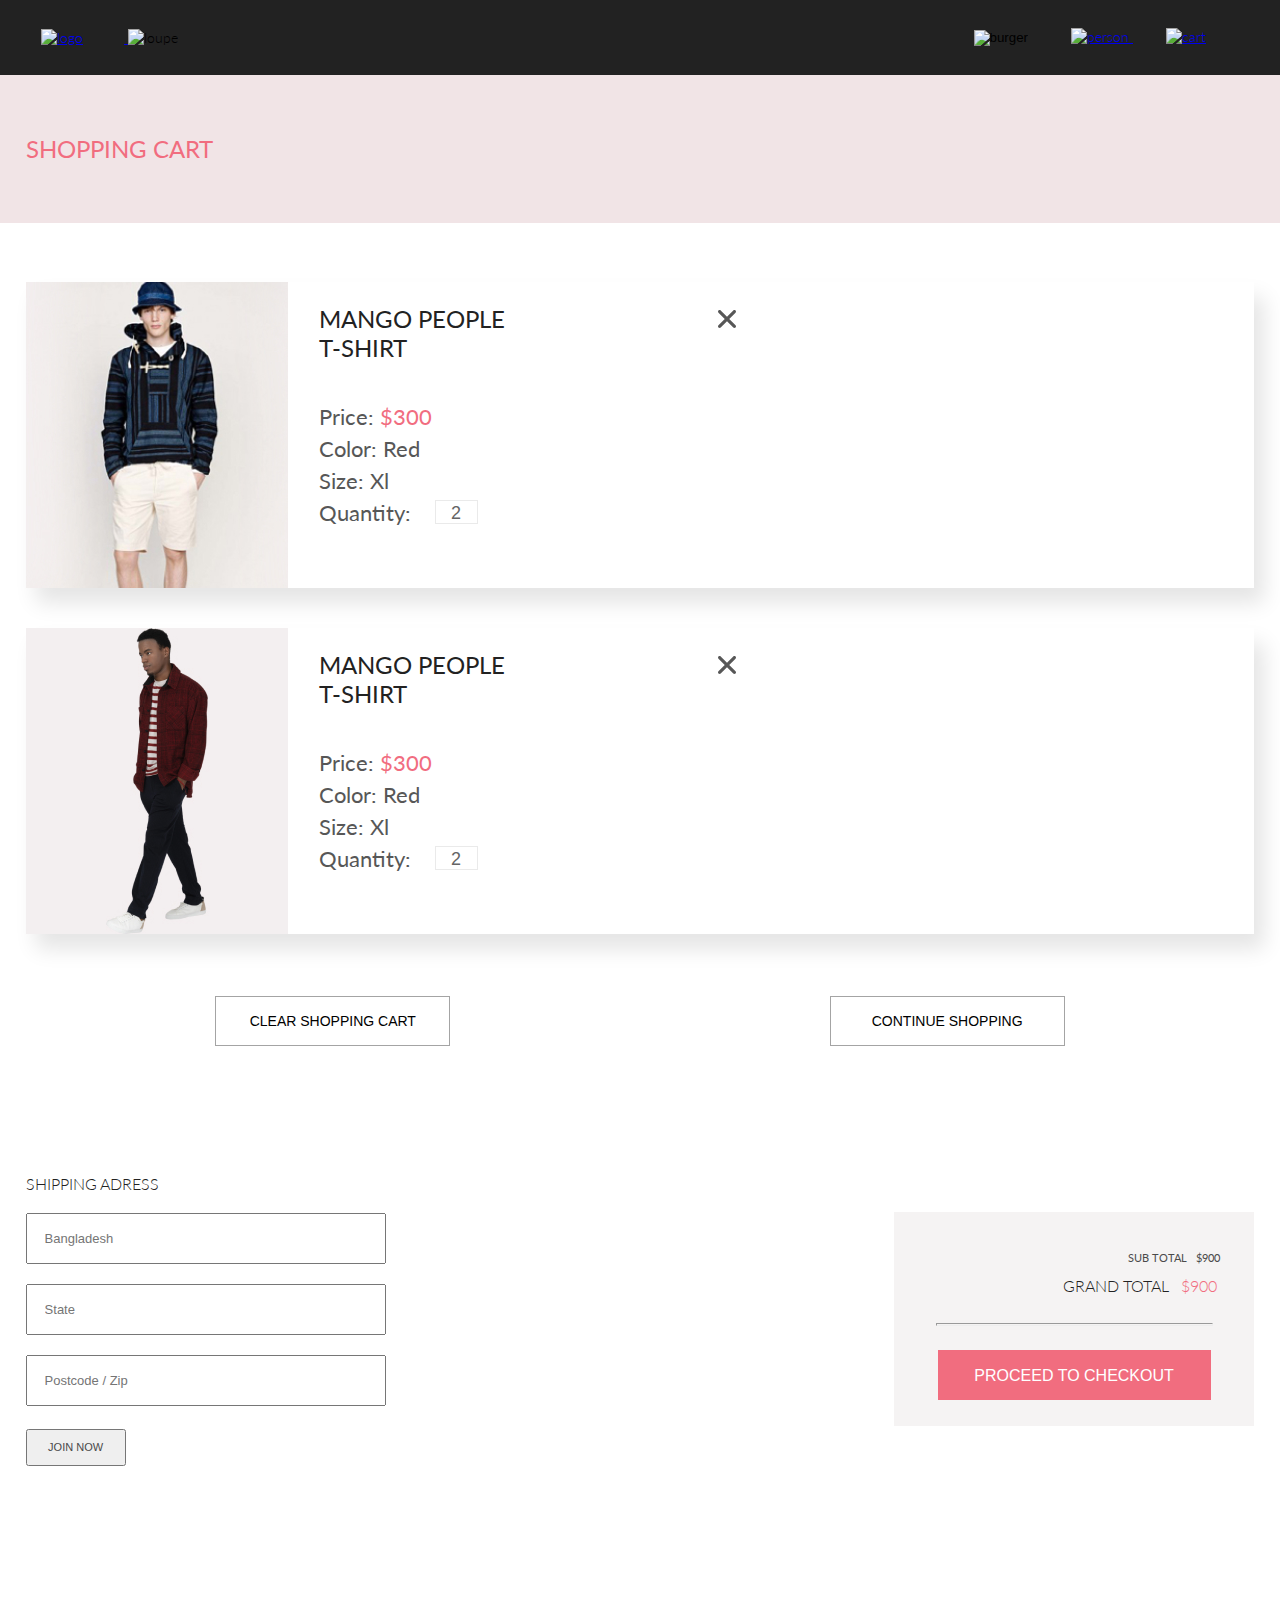
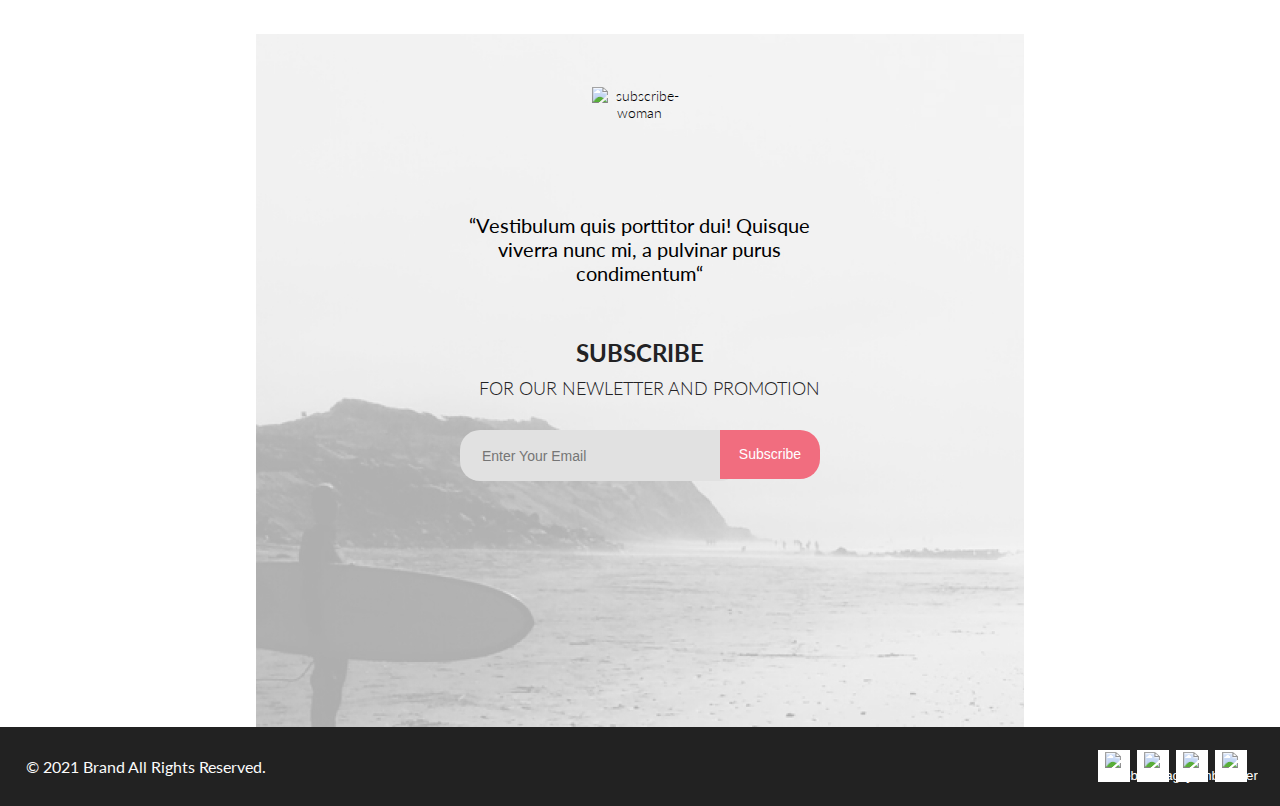
==== commit 42daa546: "Merge pull request #10 from Boris-Filippov/lesson-6-1" ====
--- a/cart.html
+++ b/cart.html
@@ -10,6 +10,8 @@
     <link href="https://fonts.googleapis.com/css2?family=Lato:ital,wght@0,400;0,700;0,900;1,400&display=swap"
         rel="stylesheet">
     <title>Cart</title>
+    <link href="https://cdn.jsdelivr.net/npm/bootstrap@5.0.0-beta3/dist/css/bootstrap.min.css" rel="stylesheet"
+        integrity="sha384-eOJMYsd53ii+scO/bJGFsiCZc+5NDVN2yr8+0RDqr0Ql0h+rP48ckxlpbzKgwra6" crossorigin="anonymous">
 </head>
 
 <body>
@@ -65,7 +67,7 @@
                 <a class="header__link" href="registration.html">
                     <img src="./img/person.svg" alt="person" width="29" height="29">
                 </a>
-                <a href="#">
+                <a class="header__link" href="cart.html">
                     <img src="./img/cart.svg" alt="cart" width="32" height="29">
                 </a>
             </div>
--- a/css/style.css
+++ b/css/style.css
@@ -81,6 +81,11 @@
   /* Убираем маркеры у всех Li */
 }
 
+ul {
+  padding-left: 0px;
+  /* Убрал отступ у всех ul. Не знаю откуда он вообще */
+}
+
 .input {
   font-style: normal;
   font-weight: 300;
@@ -183,7 +188,7 @@
   top: 75px;
   margin-left: 90px;
   background-color: white;
-  z-index: 1;
+  z-index: 2;
 }
 
 @media (max-width: 1600px) {
@@ -192,7 +197,7 @@
   }
 }
 
-@media (max-width: 767px) {
+@media (max-width: 768px) {
   .header__navigation {
     margin-left: 10px;
   }
@@ -216,7 +221,7 @@
   }
 }
 
-@media (max-width: 767px) {
+@media (max-width: 768px) {
   .header {
     padding: 0 16px;
   }
@@ -231,7 +236,7 @@
   margin: 0 auto 65px auto;
 }
 
-@media (max-width: 767px) {
+@media (max-width: 768px) {
   .brand {
     min-height: 363px;
   }
@@ -255,7 +260,7 @@
   }
 }
 
-@media (max-width: 767px) {
+@media (max-width: 768px) {
   .brand__title-container {
     padding: 0 0 0 83px;
   }
@@ -277,7 +282,7 @@
   }
 }
 
-@media (max-width: 767px) {
+@media (max-width: 768px) {
   .brand__title {
     font-size: 38px;
     line-height: 46px;
@@ -300,7 +305,7 @@
   }
 }
 
-@media (max-width: 767px) {
+@media (max-width: 768px) {
   .brand__sub-title {
     font-size: 20px;
     line-height: 24px;
@@ -317,7 +322,7 @@
   height: auto;
 }
 
-@media (max-width: 767px) {
+@media (max-width: 768px) {
   .brand__img {
     display: none;
   }
@@ -350,7 +355,7 @@
   }
 }
 
-@media (max-width: 767px) {
+@media (max-width: 768px) {
   .promotions__item {
     width: 100%;
     min-height: 247px;
@@ -449,7 +454,7 @@
   flex-wrap: wrap;
 }
 
-@media (max-width: 767px) {
+@media (max-width: 768px) {
   .products__list {
     flex-direction: column;
     align-items: center;
@@ -524,7 +529,7 @@
   }
 }
 
-@media (max-width: 767px) {
+@media (max-width: 768px) {
   .products__button {
     color: #F26376;
     background-color: #FFFFFF;
@@ -551,7 +556,7 @@
   }
 }
 
-@media (max-width: 767px) {
+@media (max-width: 768px) {
   .discount__box {
     flex-direction: column;
     padding-bottom: 81px;
@@ -598,7 +603,7 @@
   }
 }
 
-@media (max-width: 767px) {
+@media (max-width: 768px) {
   .subscribe__block {
     background-image: url(../img/subscribe-mob.jpg);
     height: 550px;
@@ -618,7 +623,7 @@
   }
 }
 
-@media (max-width: 767px) {
+@media (max-width: 768px) {
   .subscribe__block-items {
     flex-direction: column;
   }
@@ -641,7 +646,7 @@
   }
 }
 
-@media (max-width: 767px) {
+@media (max-width: 768px) {
   .subscribe__image {
     margin: 54px 0 30px 0;
   }
@@ -670,7 +675,7 @@
   }
 }
 
-@media (max-width: 767px) {
+@media (max-width: 768px) {
   .subscribe__title {
     margin: 59px auto 0 auto;
   }
@@ -690,7 +695,7 @@
   }
 }
 
-@media (max-width: 767px) {
+@media (max-width: 768px) {
   .subscribe__title-text {
     margin: auto 0 27px auto;
   }
@@ -704,7 +709,7 @@
   line-height: 19px;
 }
 
-@media (max-width: 767px) {
+@media (max-width: 768px) {
   .all__rights-text {
     display: none;
   }
@@ -719,7 +724,7 @@
   display: none;
 }
 
-@media (max-width: 767px) {
+@media (max-width: 768px) {
   .all__rights-text-mob {
     display: block;
   }
@@ -736,7 +741,7 @@
   min-height: 79px;
 }
 
-@media (max-width: 767px) {
+@media (max-width: 768px) {
   .social__block-items {
     flex-direction: column;
     height: 143px;
@@ -751,7 +756,7 @@
   text-align: center;
 }
 
-@media (max-width: 767px) {
+@media (max-width: 768px) {
   .social__block-links {
     margin-top: 43px;
   }
@@ -812,7 +817,7 @@
   padding: 59px 0 0 0;
 }
 
-@media (max-width: 767px) {
+@media (max-width: 768px) {
   .registration__header-title {
     text-align: center;
   }
@@ -824,7 +829,7 @@
   width: 360px;
 }
 
-@media (max-width: 767px) {
+@media (max-width: 768px) {
   .registration__form {
     width: 100%;
   }
@@ -858,7 +863,7 @@
   margin: 64px auto 96px auto;
 }
 
-@media (max-width: 767px) {
+@media (max-width: 768px) {
   .content__block {
     flex-direction: column;
   }
@@ -931,7 +936,7 @@
   }
 }
 
-@media (max-width: 767px) {
+@media (max-width: 768px) {
   .offer {
     margin: 40px 0px 0px 0px;
     width: 100%;
@@ -951,7 +956,7 @@
   }
 }
 
-@media (max-width: 767px) {
+@media (max-width: 768px) {
   .offer__header {
     font-size: 16px;
     line-height: 19px;
@@ -973,7 +978,7 @@
   }
 }
 
-@media (max-width: 767px) {
+@media (max-width: 768px) {
   .offer__text {
     font-size: 16px;
     line-height: 19px;
@@ -996,7 +1001,7 @@
   }
 }
 
-@media (max-width: 767px) {
+@media (max-width: 768px) {
   .offer__bullets {
     font-size: 16px;
     line-height: 19px;
@@ -1020,7 +1025,7 @@
   }
 }
 
-@media (max-width: 767px) {
+@media (max-width: 768px) {
   .offer__bullets:before {
     top: 0px;
   }
@@ -1040,7 +1045,7 @@
   padding: 59px 0 0 0;
 }
 
-@media (max-width: 767px) {
+@media (max-width: 768px) {
   .cart__header-title {
     text-align: center;
   }
@@ -1059,7 +1064,7 @@
   }
 }
 
-@media (max-width: 767px) {
+@media (max-width: 768px) {
   .cart__block {
     margin-top: 39px;
   }
@@ -1071,7 +1076,7 @@
   box-shadow: 10px 15px 20px #E5E5E5;
 }
 
-@media (max-width: 767px) {
+@media (max-width: 768px) {
   .cart__cart-table {
     margin-bottom: 32px;
   }
@@ -1089,7 +1094,7 @@
   }
 }
 
-@media (max-width: 767px) {
+@media (max-width: 768px) {
   .cart__form {
     margin-bottom: 0px;
   }
@@ -1107,7 +1112,7 @@
   margin-bottom: 42px;
 }
 
-@media (max-width: 767px) {
+@media (max-width: 768px) {
   .cart__cart-title {
     font-size: 16px;
     line-height: 19px;
@@ -1127,7 +1132,7 @@
   margin-bottom: 6px;
 }
 
-@media (max-width: 767px) {
+@media (max-width: 768px) {
   .cart__cart-text {
     font-size: 14px;
     line-height: 17px;
@@ -1149,7 +1154,7 @@
   margin-left: 24px;
 }
 
-@media (max-width: 767px) {
+@media (max-width: 768px) {
   .cart__quantity-button {
     width: 23px;
     height: 14px;
@@ -1168,7 +1173,7 @@
   justify-content: space-between;
 }
 
-@media (max-width: 767px) {
+@media (max-width: 768px) {
   .cart__img {
     width: 143px;
     height: 188px;
@@ -1185,7 +1190,7 @@
   }
 }
 
-@media (max-width: 767px) {
+@media (max-width: 768px) {
   .cart__cart-content {
     width: 214px;
     height: 188px;
@@ -1203,7 +1208,7 @@
   }
 }
 
-@media (max-width: 767px) {
+@media (max-width: 768px) {
   .cart__cart-cross-img {
     width: 10px;
     height: 11px;
@@ -1226,7 +1231,7 @@
   }
 }
 
-@media (max-width: 767px) {
+@media (max-width: 768px) {
   .cart__shopping-buttons-box {
     margin-top: 30px;
     margin-bottom: 48px;
@@ -1245,7 +1250,7 @@
   background: #FFFFFF;
 }
 
-@media (max-width: 767px) {
+@media (max-width: 768px) {
   .cart__shopping-buttons {
     width: 174px;
     height: 32px;
@@ -1282,7 +1287,7 @@
   }
 }
 
-@media (max-width: 767px) {
+@media (max-width: 768px) {
   .cart__form-and-checkout-box {
     flex-direction: column;
     margin-bottom: 96px;
@@ -1313,7 +1318,7 @@
   }
 }
 
-@media (max-width: 767px) {
+@media (max-width: 768px) {
   .cart__checkout-box {
     margin: 48px 0 0 0;
   }
@@ -1370,4 +1375,232 @@
 .cart__pink-text {
   color: #F16D7F;
 }
+
+.product__header {
+  height: 148px;
+  background: #f1e4e6;
+  align-items: center;
+  display: flex;
+  position: relative;
+}
+
+.product__header-container {
+  display: flex;
+  justify-content: space-between;
+  align-items: center;
+}
+
+@media (max-width: 768px) {
+  .product__header-container {
+    flex-direction: column;
+  }
+}
+
+.product__header-title {
+  font-family: Lato;
+  font-style: normal;
+  font-weight: normal;
+  font-size: 24px;
+  line-height: 29px;
+  color: #F16D7F;
+}
+
+@media (max-width: 768px) {
+  .product__header-title {
+    text-align: center;
+    margin-top: 24px;
+    margin-bottom: 32px;
+  }
+}
+
+.product__collection {
+  z-index: 2;
+  margin-top: -70px;
+  position: relative;
+  width: 1141px;
+  background-color: #FFFFFF;
+  text-align: center;
+  margin-bottom: 65px;
+  border: 1px solid #f4f4f4;
+}
+
+@media (max-width: 1600px) {
+  .product__collection {
+    margin-top: 0px;
+  }
+}
+
+.product__collection-first-title {
+  font-family: Lato;
+  font-style: normal;
+  font-weight: 300;
+  font-size: 14px;
+  line-height: 17px;
+  color: #F16D7F;
+  padding-top: 64px;
+  margin: 0 auto;
+}
+
+.product__collection-second-title {
+  font-family: Lato;
+  font-weight: 300;
+  font-size: 18px;
+  line-height: 22px;
+  color: #4D4D4D;
+  margin: 0 auto;
+  margin-bottom: 48px;
+}
+
+.product__collection-text {
+  font-family: Lato;
+  width: 555px;
+  font-weight: 300;
+  font-size: 14px;
+  line-height: 17px;
+  text-align: center;
+  color: #5E5E5E;
+  margin: 0 auto;
+  margin-bottom: 32px;
+}
+
+@media (max-width: 1600px) {
+  .product__collection-text {
+    width: 326px;
+  }
+}
+
+.product__collection-price {
+  font-family: Lato;
+  font-style: normal;
+  font-weight: 300;
+  font-size: 24px;
+  line-height: 29px;
+  color: #EF5B70;
+  margin: 0 auto;
+  margin-bottom: 65px;
+}
+
+.product__collection-hr {
+  width: 641px;
+  margin: 0 auto;
+  border: 1px solid #EAEAEA;
+}
+
+.product__collection-button {
+  width: 211px;
+  height: 47px;
+  border: 1px solid #FF6A6A;
+  font-family: Lato;
+  font-style: normal;
+  font-weight: normal;
+  font-size: 16px;
+  line-height: 19px;
+  color: #F26376;
+  background-color: #FFFFFF;
+  align-items: center;
+  margin: 0 auto;
+  margin-top: 48px;
+  margin-bottom: 64px;
+}
+
+.product__collection-button-img {
+  margin-right: 5px;
+}
+
+.btn {
+  font-family: Lato;
+  font-style: normal;
+  font-weight: normal;
+  font-size: 14px !important;
+  line-height: 17px !important;
+}
+
+@media (max-width: 768px) {
+  .btn {
+    font-size: 10px !important;
+    line-height: 12px !important;
+  }
+}
+
+.btn-secondary {
+  color: #6F6E6E !important;
+  background-color: #FFFFFF !important;
+  border-color: #FFFFFF !important;
+}
+
+.breadcrumb {
+  display: flex;
+  margin: 0 33px 0 0;
+  margin-bottom: 0rem;
+}
+
+@media (max-width: 768px) {
+  .breadcrumb {
+    margin-bottom: 46px !important;
+  }
+}
+
+.breadcrumb-item__link {
+  color: #636363;
+  text-decoration: none;
+  font-family: Lato;
+  font-style: normal;
+  font-weight: 300;
+  font-size: 14px;
+  line-height: 17px;
+}
+
+.breadcrumb-item.aria-current {
+  font-family: Lato;
+  font-style: normal;
+  font-weight: 700;
+  font-size: 14px;
+  line-height: 17px;
+  color: #F16D7F;
+}
+
+.breadcrumb-item.active {
+  font-family: Lato;
+  color: #F16D7F !important;
+  font-style: normal;
+  font-weight: 700;
+}
+
+.carousel-dark {
+  width: 1600px;
+  height: 777px;
+  display: flex;
+  margin: 0 auto;
+  z-index: 1 !important;
+  position: relative !important;
+}
+
+@media (max-width: 1600px) {
+  .carousel-dark {
+    width: 768px;
+    height: 100%;
+  }
+}
+
+@media (max-width: 768px) {
+  .carousel-dark {
+    width: 375px;
+    height: 100%;
+  }
+}
+
+@media (max-width: 768px) {
+  .d-block {
+    background-image: url(../img/product-slider-first-foto-mob.png);
+    width: 375px !important;
+  }
+}
+
+.carousel-control-next-icon {
+  background-image: url(../img/slider-right-arrow.svg) no-repeat !important;
+}
+
+.carousel-control-prev-icon {
+  background-image: url(../img/slider-left.svg) no-repeat !important;
+}
 /*# sourceMappingURL=style.css.map */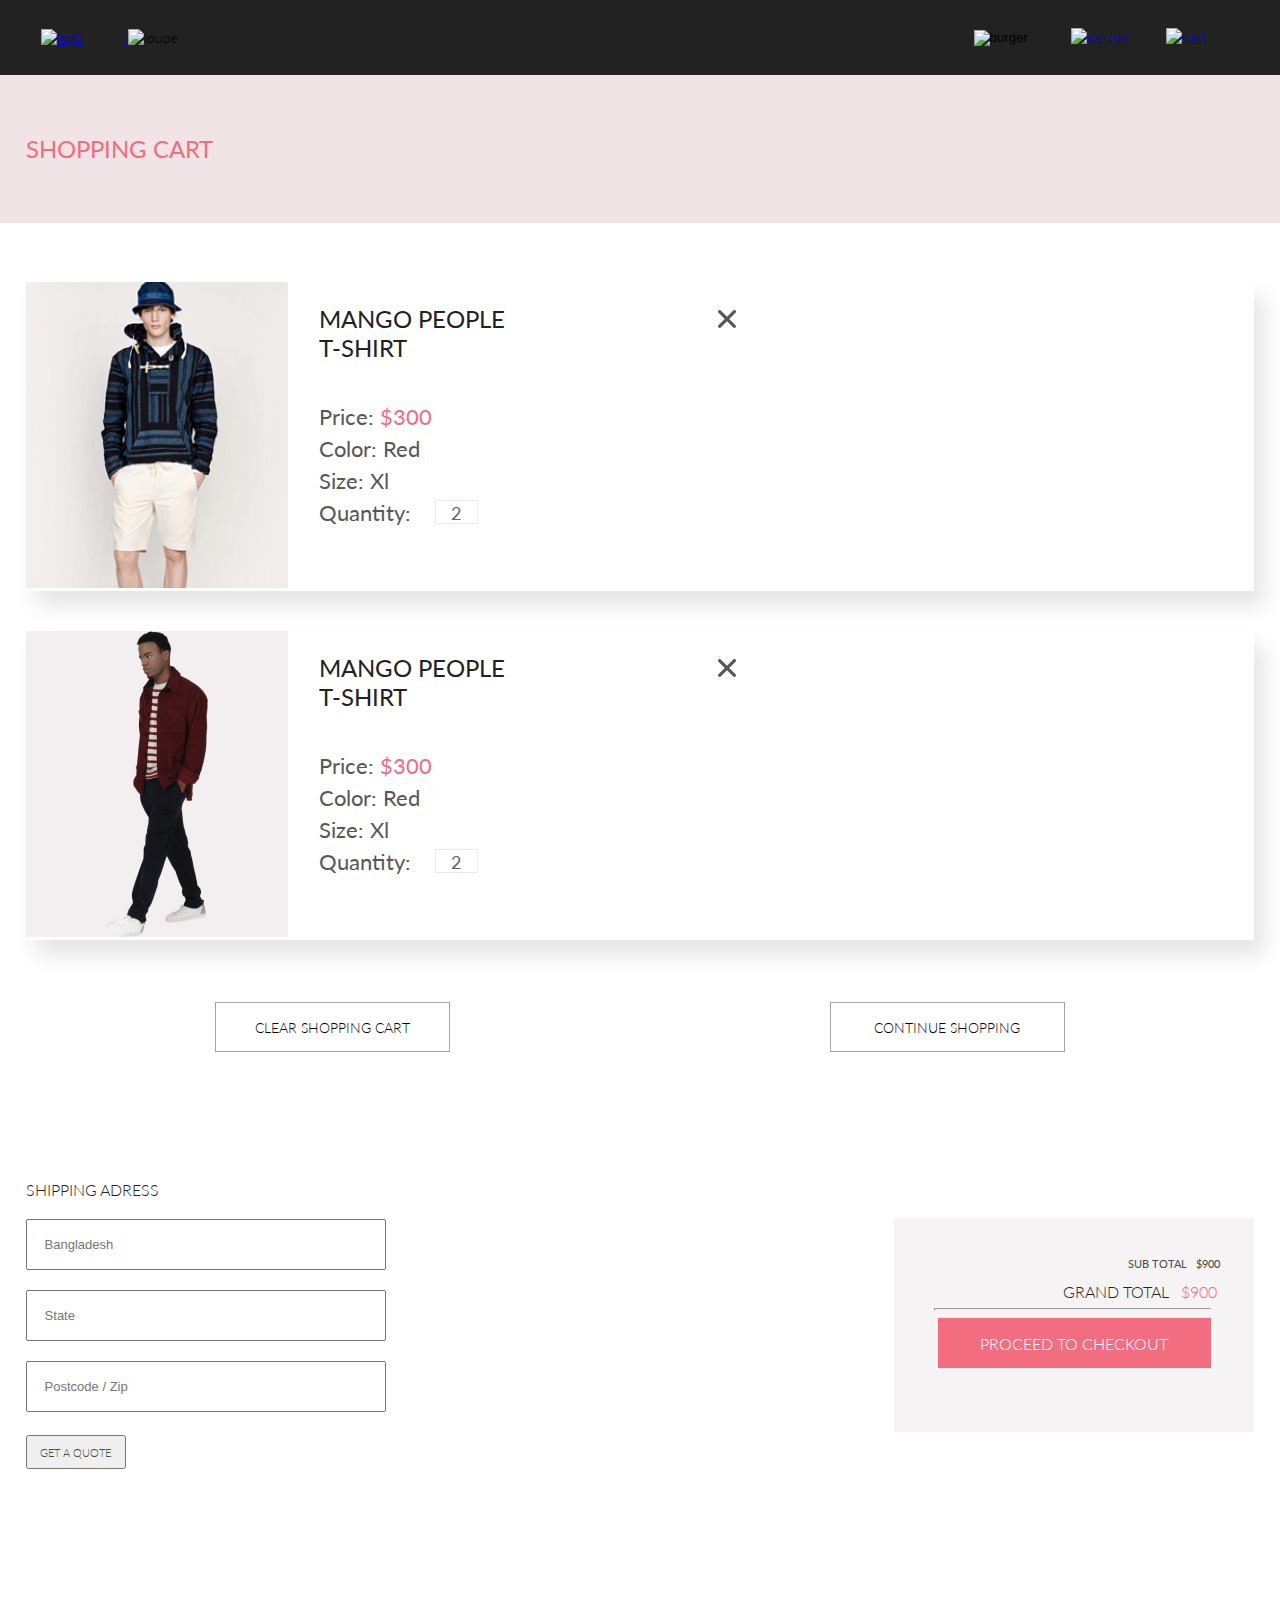
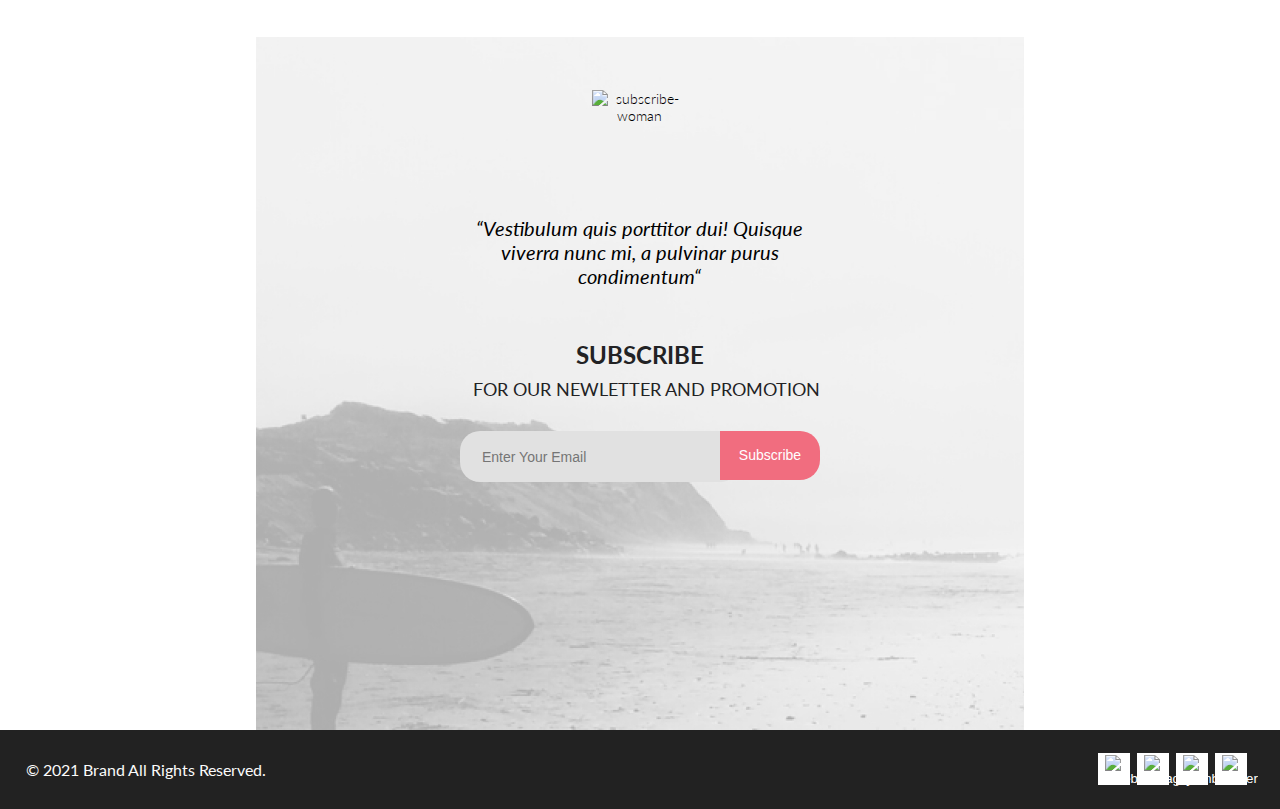
==== commit f66cd7ca: "Поработал над ошибками, навел порядок в шрифтах" ====
--- a/cart.html
+++ b/cart.html
@@ -79,49 +79,62 @@
             <h1 class="cart__header-title container">SHOPPING CART</h1>
         </section>
         <section class="cart__block container">
-            <li class="cart__cart-box">
+            <ul class="cart__cart-box">
                 <ul class="cart__cart-table">
-                    <img class="cart__img" src="./img/cart-goods-boy.jpg" alt="cart-goods-boy" width="262" height="306">
+                    <li>
+                        <img class="cart__img" src="./img/cart-goods-boy.jpg" alt="cart-goods-boy" width="262"
+                            height="306">
+                    </li>
                     <div class="cart__cart-content">
-                        <div class="cart__title-and-cross">
+                        <li class="cart__title-and-cross">
                             <h3 class="cart__cart-title">MANGO PEOPLE T-SHIRT</h3>
                             <img class="cart__cart-cross-img" src="./img/cart-cross.svg" alt="cart-cross" width="18"
                                 height="18">
-                        </div>
-                        <p class="cart__cart-text">Price: <span class="cart__pink-text">$300</span></p>
-                        <p class="cart__cart-text">Color: Red</p>
-                        <p class="cart__cart-text">Size: Xl</p>
-                        <div class="cart__text-and-button">
+                        </li>
+                        <li>
+                            <p class="cart__cart-text">Price: <span class="cart__pink-text">$300</span></p>
+                            <p class="cart__cart-text">Color: Red</p>
+                            <p class="cart__cart-text">Size: Xl</p>
+                        </li>
+                        <li class="cart__text-and-button">
                             <p class="cart__cart-text">Quantity:</p>
                             <button class="cart__quantity-button">2</button>
-                        </div>
+                        </li>
                     </div>
                 </ul>
                 <ul class="cart__cart-table">
-                    <img class="cart__img" src="./img/cart-walking-man.jpg" alt="cart-walking-man" width="262"
-                        height="306">
+                    <li> <img class="cart__img" src="./img/cart-walking-man.jpg" alt="cart-walking-man" width="262"
+                            height="306">
+
+                    </li>
                     <div class="cart__cart-content">
-                        <div class="cart__title-and-cross">
+                        <li class="cart__title-and-cross">
                             <h3 class="cart__cart-title">MANGO PEOPLE T-SHIRT</h3>
                             <img class="cart__cart-cross-img" src="./img/cart-cross.svg" alt="cart-cross" width="18"
                                 height="18">
-                        </div>
-                        <p class="cart__cart-text">Price: <span class="cart__pink-text">$300</span></p>
-                        <p class="cart__cart-text">Color: Red</p>
-                        <p class="cart__cart-text">Size: Xl</p>
-                        <div class="cart__text-and-button">
+                        </li>
+                        <li>
+                            <p class="cart__cart-text">Price: <span class="cart__pink-text">$300</span></p>
+                            <p class="cart__cart-text">Color: Red</p>
+                            <p class="cart__cart-text">Size: Xl</p>
+                        </li>
+                        <li class="cart__text-and-button">
                             <p class="cart__cart-text">Quantity:</p>
                             <button class="cart__quantity-button">2</button>
-                        </div>
+                        </li>
                     </div>
                 </ul>
                 <ul class="cart__shopping-buttons-box">
-                    <button class="cart__shopping-buttons">CLEAR SHOPPING CART</button>
-                    <button class="cart__shopping-buttons">CONTINUE SHOPPING</button>
-                </ul>
-            </li>
-            <li class="cart__form-and-checkout-box">
-                <ul>
+                    <li>
+                        <button class="cart__shopping-buttons">CLEAR SHOPPING CART</button>
+                    </li>
+                    <li>
+                        <button class="cart__shopping-buttons">CONTINUE SHOPPING</button>
+                    </li>
+                </ul>
+            </ul>
+            <ul class="cart__form-and-checkout-box">
+                <li>
                     <form class="cart__form" action="cart__form">
                         <fieldset>
                             <legend class="cart__form-title">SHIPPING ADRESS</legend>
@@ -129,16 +142,16 @@
                         <input class="input" id="country" type="text" placeholder="Bangladesh">
                         <input class="input" id="State" type="text" placeholder="State">
                         <input class="input" id="postcode" type="text" placeholder="Postcode / Zip">
-                        <button class="cart__form-button" type="submit">JOIN NOW</button>
+                        <button class="cart__form-button" type="submit">GET A QUOTE</button>
                     </form>
-                </ul>
+                </li>
 
                 <ul class="cart__checkout-box">
                     <li>
-                        <p class="cart__sub-total">SUB TOTAL &nbsp $900</p>
-                    </li>
-                    <li>
-                        <p class="cart__grand-total">GRAND TOTAL &nbsp<span class="cart__pink-text"> $900</span></p>
+                        <p class="cart__sub-total">SUB TOTAL &nbsp; $900</p>
+                    </li>
+                    <li>
+                        <p class="cart__grand-total">GRAND TOTAL <span class="cart__pink-text"> &nbsp; $900</span></p>
                     </li>
                     <li>
                         <hr class="cart__hr">
@@ -148,7 +161,7 @@
                     </li>
                 </ul>
 
-            </li>
+            </ul>
         </section>
     </main>
 
@@ -165,7 +178,6 @@
                     <h2 class="subscribe__title">SUBSCRIBE</h2>
                     <p class="subscribe__title-text">FOR OUR NEWLETTER AND PROMOTION</p>
                     <form action="#">
-                        <label for="email"></label>
                         <div class="form__wiew">
                             <input class="email__window" type="email" placeholder="Enter Your Email">
                             <button class="email__button" type="submit">Subscribe</button>
--- a/css/style.css
+++ b/css/style.css
@@ -54,9 +54,9 @@
 
 body {
   font-family: Lato;
+  font-style: normal;
+  font-weight: 300;
   font-size: 14px;
-  font-style: normal;
-  font-weight: 300;
   line-height: 17px;
 }
 
@@ -81,8 +81,8 @@
   /* Убираем маркеры у всех Li */
 }
 
-ul {
-  padding-left: 0px;
+ol, ul {
+  padding-left: 0em !important;
   /* Убрал отступ у всех ul. Не знаю откуда он вообще */
 }
 
@@ -127,10 +127,6 @@
   text-align: left;
 }
 
-.header__navigation-list {
-  text-align: left;
-}
-
 .header__sub-title {
   font-style: normal;
   font-weight: normal;
@@ -139,6 +135,10 @@
   color: #F16D7F;
   text-decoration: none;
   margin-left: 33px;
+}
+
+.header__navigation-list {
+  text-align: left;
 }
 
 .header__sublinks a {
@@ -267,49 +267,60 @@
 }
 
 .brand__title {
+  text-transform: uppercase;
+  font-family: Lato;
+  font-style: normal;
+  font-weight: 900;
   font-size: 48px;
-  font-weight: 900;
   line-height: 58px;
-  /* width: 377px; */
-  text-transform: uppercase;
 }
 
 @media (max-width: 1600px) {
   .brand__title {
+    font-family: Lato;
+    font-style: normal;
+    font-weight: 900;
     font-size: 44px;
     line-height: 52px;
-    font-weight: normal;
   }
 }
 
 @media (max-width: 768px) {
   .brand__title {
+    font-family: Lato;
+    font-style: normal;
+    font-weight: 900;
     font-size: 38px;
     line-height: 46px;
-    font-weight: normal;
   }
 }
 
 .brand__sub-title {
+  display: block;
+  font-family: Lato;
+  font-style: normal;
+  font-weight: 700;
   font-size: 32px;
-  font-weight: 700;
   line-height: 38px;
-  display: block;
 }
 
 @media (max-width: 1600px) {
   .brand__sub-title {
+    font-family: Lato;
+    font-style: normal;
+    font-weight: 700;
     font-size: 24px;
     line-height: 29px;
-    font-weight: normal;
   }
 }
 
 @media (max-width: 768px) {
   .brand__sub-title {
+    font-family: Lato;
+    font-style: normal;
+    font-weight: 700;
     font-size: 20px;
     line-height: 24px;
-    font-weight: normal;
   }
 }
 
@@ -422,12 +433,17 @@
 
 .promotions__title {
   color: #FFFFFF;
+  font-family: Lato;
+  font-style: normal;
+  font-weight: 400;
   font-size: 16px;
   line-height: 19px;
-  font-weight: 400;
 }
 
 .promotions__text {
+  font-family: Lato;
+  font-style: normal;
+  font-weight: 700;
   font-size: 24px;
   line-height: 28px;
   text-align: center;
@@ -435,12 +451,18 @@
 }
 
 .products__title {
+  font-family: Lato;
+  font-style: normal;
+  font-weight: 400;
   font-size: 30px;
   line-height: 36px;
   text-align: center;
 }
 
 .products__text {
+  font-family: Lato;
+  font-style: normal;
+  font-weight: 400;
   font-size: 14px;
   line-height: 17px;
   text-align: center;
@@ -501,9 +523,12 @@
 }
 
 .products__item .product__price {
+  color: #F16D7F;
+  font-family: Lato;
+  font-style: normal;
+  font-weight: 400;
   font-size: 16px;
   line-height: 19px;
-  color: #F16D7F;
 }
 
 .products__item .product__button {
@@ -511,6 +536,9 @@
 }
 
 .products__button {
+  font-family: Lato;
+  font-style: normal;
+  font-weight: 400;
   font-size: 16px;
   line-height: 19px;
   color: #FFFFFF;
@@ -536,6 +564,24 @@
   }
 }
 
+.product__title {
+  color: #000000;
+  font-family: Lato;
+  font-style: normal;
+  font-weight: 400;
+  font-size: 13px;
+  line-height: 16px;
+}
+
+.product__text {
+  color: #5D5D5D;
+  font-family: Lato;
+  font-style: normal;
+  font-weight: 300;
+  font-size: 14px;
+  line-height: 17px;
+}
+
 .discount {
   background-color: #222222;
 }
@@ -569,20 +615,22 @@
 }
 
 .discount_title {
+  font-family: Lato;
+  font-style: normal;
+  font-weight: 400;
   font-size: 20px;
   line-height: 24px;
-  font-style: normal;
-  font-weight: normal;
   color: #FBFBFB;
   margin: 28px 0 16px 0;
 }
 
 .discount_text {
+  font-family: Lato;
+  font-style: normal;
+  font-weight: 300;
   font-size: 14px;
   line-height: 17px;
-  font-weight: 300;
   color: #FBFBFB;
-  font-style: normal;
 }
 
 .subscribe__block {
@@ -653,18 +701,20 @@
 }
 
 .subscribe__text {
-  font-style: normal;
-  font-weight: normal;
+  font-family: Lato;
+  font-style: italic;
+  font-weight: 400;
   font-size: 20px;
   line-height: 24px;
   max-width: 359px;
 }
 
 .subscribe__title {
-  font-style: normal;
-  font-weight: bold;
+  font-family: Lato;
+  font-style: normal;
+  font-weight: 700;
   font-size: 24px;
-  line-height: 40px;
+  line-height: 38px;
   color: #222224;
   margin: 110px auto 0 auto;
 }
@@ -682,7 +732,9 @@
 }
 
 .subscribe__title-text {
-  font-style: normal;
+  font-family: Lato;
+  font-style: normal;
+  font-weight: 400;
   font-size: 18px;
   line-height: 30px;
   color: #222224;
@@ -809,8 +861,9 @@
 }
 
 .registration__header-title {
-  font-style: normal;
-  font-weight: normal;
+  font-family: Lato;
+  font-style: normal;
+  font-weight: 400;
   font-size: 24px;
   line-height: 29px;
   color: #F16D7F;
@@ -836,18 +889,18 @@
 }
 
 .registration__form-name {
-  font-style: normal;
-  font-weight: 300;
-  font-size: 16px;
-  line-height: 19px;
-  margin-bottom: 20px;
+  font-family: Lato;
+  font-style: normal;
+  font-weight: 300;
+  font-size: 19px;
+  line-height: 20px;
   color: #222222;
 }
 
 .registration__button {
-  font-style: normal;
-  font-weight: normal;
-  width: 167px;
+  font-family: Lato;
+  font-style: normal;
+  font-weight: 300;
   font-size: 14px;
   line-height: 17px;
   color: #FFFFFF;
@@ -880,12 +933,13 @@
 }
 
 .gender__block {
+  font-family: Lato;
+  font-style: normal;
+  font-weight: 300;
+  font-size: 11px;
+  line-height: 13px;
   margin-top: 13px;
   margin-bottom: 35px;
-  font-style: normal;
-  font-weight: 300;
-  font-size: 11px;
-  line-height: 13px;
 }
 
 .radio {
@@ -897,6 +951,7 @@
 }
 
 .radio__button {
+  font-family: Lato;
   font-style: normal;
   font-weight: 300;
   font-size: 11px;
@@ -905,12 +960,13 @@
 }
 
 .form__text {
+  font-family: Lato;
+  font-style: normal;
+  font-weight: 300;
+  font-size: 13px;
+  line-height: 16px;
   margin-top: -5px;
   margin-bottom: 39px;
-  font-style: normal;
-  font-weight: 300;
-  font-size: 13px;
-  line-height: 16px;
   color: #B1B1B1;
 }
 
@@ -923,6 +979,7 @@
   flex-direction: column;
   width: 652px;
   margin-left: 128px;
+  font-family: Lato;
   font-style: normal;
   font-weight: 300;
   font-size: 24px;
@@ -944,6 +1001,8 @@
 }
 
 .offer__header {
+  font-family: Lato;
+  font-style: normal;
   font-weight: 300;
   font-size: 24px;
   line-height: 29px;
@@ -951,6 +1010,9 @@
 
 @media (max-width: 1600px) {
   .offer__header {
+    font-family: Lato;
+    font-style: normal;
+    font-weight: 300;
     font-size: 16px;
     line-height: 19px;
   }
@@ -958,6 +1020,9 @@
 
 @media (max-width: 768px) {
   .offer__header {
+    font-family: Lato;
+    font-style: normal;
+    font-weight: 300;
     font-size: 16px;
     line-height: 19px;
   }
@@ -965,6 +1030,7 @@
 
 .offer__text {
   margin: 22px auto 21px auto;
+  font-family: Lato;
   font-style: normal;
   font-weight: 300;
   font-size: 24px;
@@ -973,6 +1039,9 @@
 
 @media (max-width: 1600px) {
   .offer__text {
+    font-family: Lato;
+    font-style: normal;
+    font-weight: 300;
     font-size: 16px;
     line-height: 19px;
   }
@@ -980,6 +1049,9 @@
 
 @media (max-width: 768px) {
   .offer__text {
+    font-family: Lato;
+    font-style: normal;
+    font-weight: 300;
     font-size: 16px;
     line-height: 19px;
   }
@@ -989,6 +1061,8 @@
   padding-bottom: 16px;
   margin-left: 40px;
   position: relative;
+  font-family: Lato;
+  font-style: normal;
   font-weight: 300;
   font-size: 24px;
   line-height: 29px;
@@ -996,6 +1070,9 @@
 
 @media (max-width: 1600px) {
   .offer__bullets {
+    font-family: Lato;
+    font-style: normal;
+    font-weight: 300;
     font-size: 16px;
     line-height: 19px;
   }
@@ -1003,6 +1080,9 @@
 
 @media (max-width: 768px) {
   .offer__bullets {
+    font-family: Lato;
+    font-style: normal;
+    font-weight: 300;
     font-size: 16px;
     line-height: 19px;
   }
@@ -1037,8 +1117,9 @@
 }
 
 .cart__header-title {
-  font-style: normal;
-  font-weight: normal;
+  font-family: Lato;
+  font-style: normal;
+  font-weight: 400;
   font-size: 24px;
   line-height: 29px;
   color: #F16D7F;
@@ -1101,8 +1182,9 @@
 }
 
 .cart__cart-title {
-  font-style: normal;
-  font-weight: normal;
+  font-family: Lato;
+  font-style: normal;
+  font-weight: 400;
   font-size: 24px;
   line-height: 29px;
   color: #222222;
@@ -1114,6 +1196,9 @@
 
 @media (max-width: 768px) {
   .cart__cart-title {
+    font-family: Lato;
+    font-style: normal;
+    font-weight: 400;
     font-size: 16px;
     line-height: 19px;
     margin-left: 17px;
@@ -1123,8 +1208,9 @@
 }
 
 .cart__cart-text {
-  font-style: normal;
-  font-weight: normal;
+  font-family: Lato;
+  font-style: normal;
+  font-weight: 400;
   font-size: 22px;
   line-height: 26px;
   color: #575757;
@@ -1134,6 +1220,9 @@
 
 @media (max-width: 768px) {
   .cart__cart-text {
+    font-family: Lato;
+    font-style: normal;
+    font-weight: 400;
     font-size: 14px;
     line-height: 17px;
     margin-left: 17px;
@@ -1144,8 +1233,9 @@
 .cart__quantity-button {
   width: 43px;
   height: 24px;
-  font-style: normal;
-  font-weight: normal;
+  font-family: Lato;
+  font-style: normal;
+  font-weight: 400;
   font-size: 18px;
   line-height: 22px;
   color: #656565;
@@ -1158,6 +1248,9 @@
   .cart__quantity-button {
     width: 23px;
     height: 14px;
+    font-family: Lato;
+    font-style: normal;
+    font-weight: 400;
     font-size: 10px;
     line-height: 12px;
     margin-left: 15px;
@@ -1241,6 +1334,7 @@
 .cart__shopping-buttons {
   width: 235px;
   height: 50px;
+  font-family: Lato;
   font-style: normal;
   font-weight: 300;
   font-size: 14px;
@@ -1254,8 +1348,9 @@
   .cart__shopping-buttons {
     width: 174px;
     height: 32px;
+    font-family: Lato;
     font-style: normal;
-    font-weight: normal;
+    font-weight: 400;
     font-size: 12px;
     line-height: 14px;
     text-align: center;
@@ -1264,6 +1359,7 @@
 }
 
 .cart__form-title {
+  font-family: Lato;
   font-style: normal;
   font-weight: 300;
   font-size: 16px;
@@ -1297,12 +1393,23 @@
 .cart__form-button {
   margin-top: 3px;
   width: 100px;
+  height: 34px;
+  font-family: Lato;
   font-style: normal;
   font-weight: 300;
   font-size: 11px;
   line-height: 13px;
   color: #4A4A4A;
-  padding: 10px 15px 10px 15px;
+}
+
+@media (max-width: 768px) {
+  .cart__form-button {
+    font-family: Lato;
+    font-style: normal;
+    font-weight: 400;
+    font-size: 11px;
+    line-height: 13px;
+  }
 }
 
 .cart__checkout-box {
@@ -1325,8 +1432,9 @@
 }
 
 .cart__sub-total {
-  font-style: normal;
-  font-weight: normal;
+  font-family: Lato;
+  font-style: normal;
+  font-weight: 400;
   font-size: 11px;
   line-height: 13px;
   color: #4A4A4A;
@@ -1336,19 +1444,21 @@
 }
 
 .cart__grand-total {
+  font-family: Lato;
   font-style: normal;
   font-weight: 300;
   font-size: 16px;
   line-height: 19px;
   color: #222222;
   text-align: right;
-  padding: 12px 37px 21px 0px;
+  padding: 12px 37px 0px 0px;
 }
 
 .cart__hr {
   width: 275px;
   height: 1px;
   color: #E2E2E2;
+  margin-left: 40px;
 }
 
 @media (max-width: 1600px) {
@@ -1358,6 +1468,7 @@
 }
 
 .cart__checkout-button {
+  font-family: Lato;
   font-style: normal;
   font-weight: 300;
   font-size: 16px;
@@ -1366,7 +1477,6 @@
   width: 273px;
   height: 50px;
   border: 1px solid #F16D7F;
-  margin-top: 17px;
   background-color: #F16D7F;
   position: relative;
   left: 12%;
@@ -1399,7 +1509,7 @@
 .product__header-title {
   font-family: Lato;
   font-style: normal;
-  font-weight: normal;
+  font-weight: 400;
   font-size: 24px;
   line-height: 29px;
   color: #F16D7F;
@@ -1443,6 +1553,7 @@
 
 .product__collection-second-title {
   font-family: Lato;
+  font-style: normal;
   font-weight: 300;
   font-size: 18px;
   line-height: 22px;
@@ -1453,10 +1564,12 @@
 
 .product__collection-text {
   font-family: Lato;
-  width: 555px;
+  font-style: normal;
   font-weight: 300;
   font-size: 14px;
   line-height: 17px;
+  width: 555px;
+  font-weight: 300;
   text-align: center;
   color: #5E5E5E;
   margin: 0 auto;
@@ -1492,7 +1605,7 @@
   border: 1px solid #FF6A6A;
   font-family: Lato;
   font-style: normal;
-  font-weight: normal;
+  font-weight: 400;
   font-size: 16px;
   line-height: 19px;
   color: #F26376;
@@ -1508,9 +1621,9 @@
 }
 
 .btn {
-  font-family: Lato;
-  font-style: normal;
-  font-weight: normal;
+  font-family: Lato !important;
+  font-style: normal !important;
+  font-weight: 400 !important;
   font-size: 14px !important;
   line-height: 17px !important;
 }
@@ -1543,27 +1656,30 @@
 .breadcrumb-item__link {
   color: #636363;
   text-decoration: none;
-  font-family: Lato;
-  font-style: normal;
-  font-weight: 300;
-  font-size: 14px;
-  line-height: 17px;
+  font-family: Lato !important;
+  font-style: normal !important;
+  font-weight: 300 !important;
+  font-size: 14px !important;
+  line-height: 17px !important;
 }
 
 .breadcrumb-item.aria-current {
-  font-family: Lato;
-  font-style: normal;
-  font-weight: 700;
-  font-size: 14px;
-  line-height: 17px;
+  font-family: Lato !important;
+  font-style: normal !important;
+  font-weight: 700 !important;
+  font-size: 14px !important;
+  line-height: 17px !important;
   color: #F16D7F;
 }
 
 .breadcrumb-item.active {
   font-family: Lato;
   color: #F16D7F !important;
-  font-style: normal;
-  font-weight: 700;
+  font-style: normal !important;
+  font-weight: 700 !important;
+  font-size: 14px !important;
+  line-height: 17px !important;
+  margin-top: 4px;
 }
 
 .carousel-dark {
